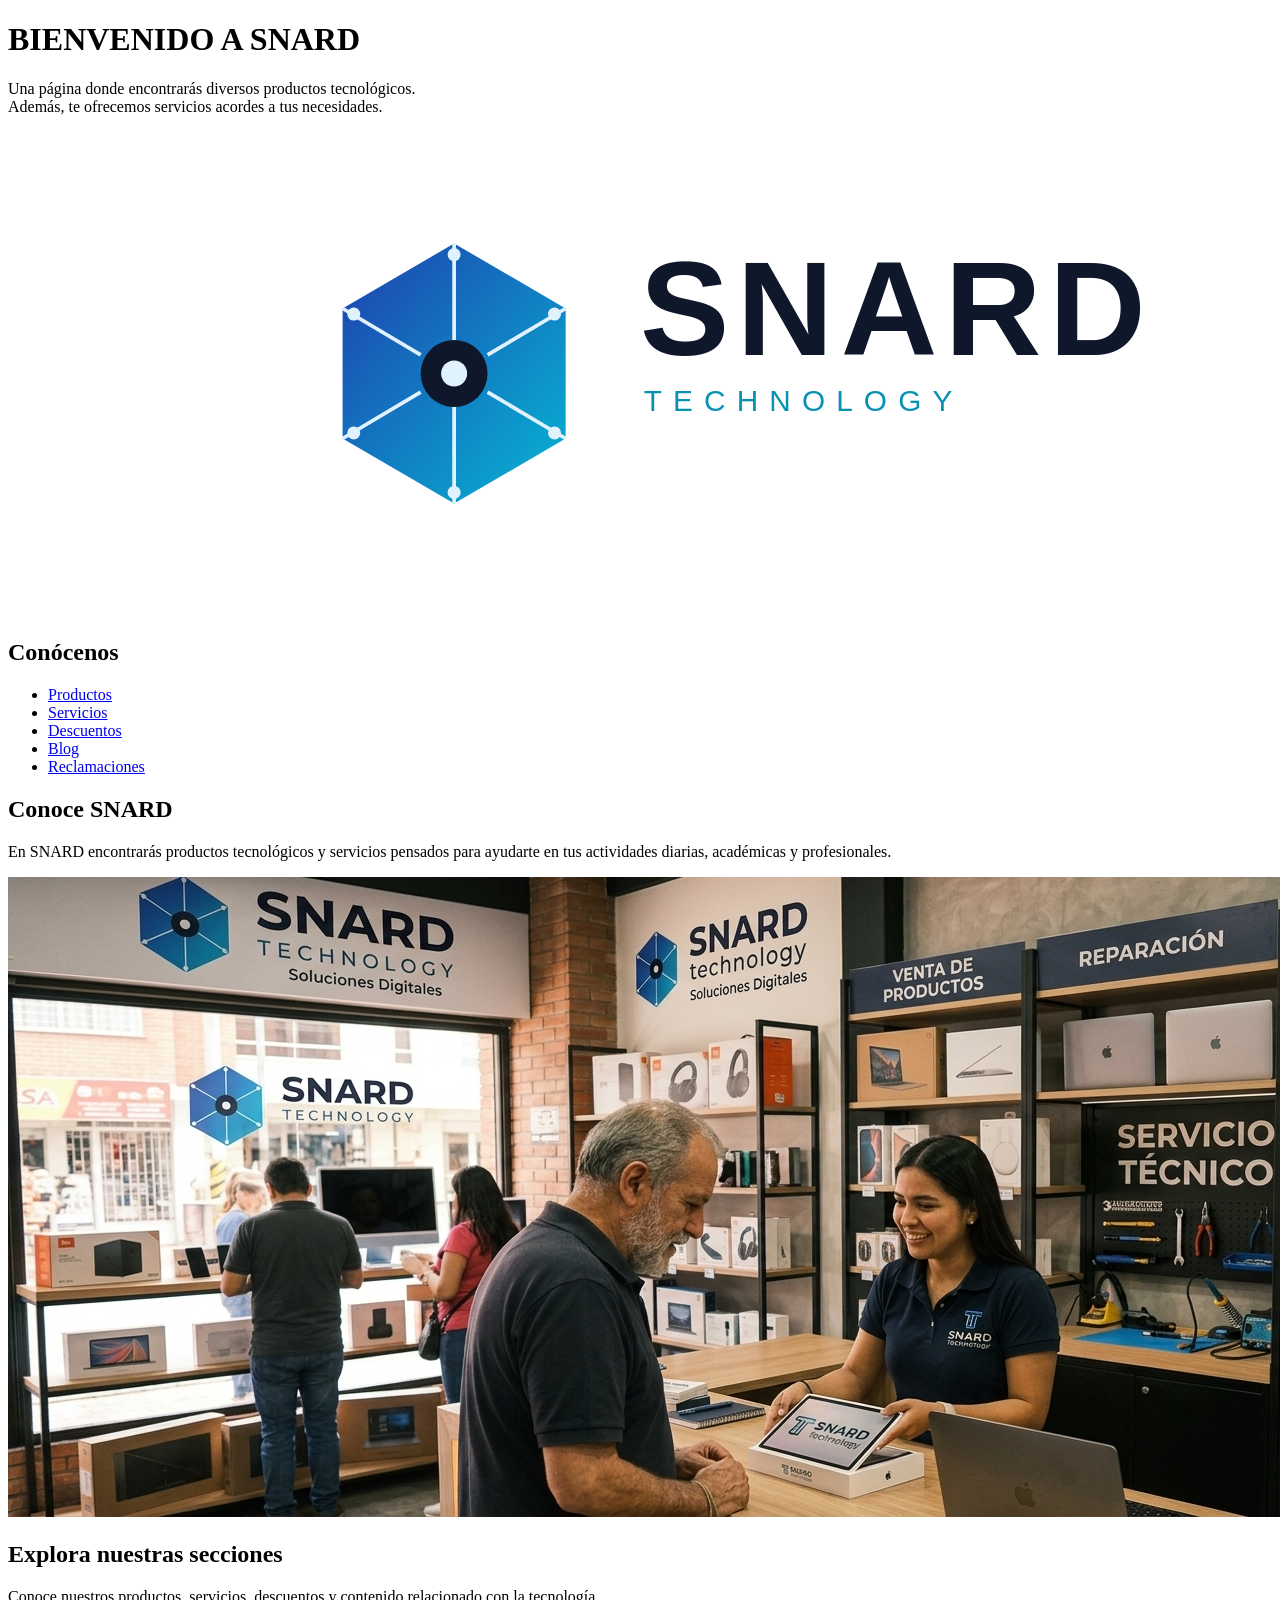
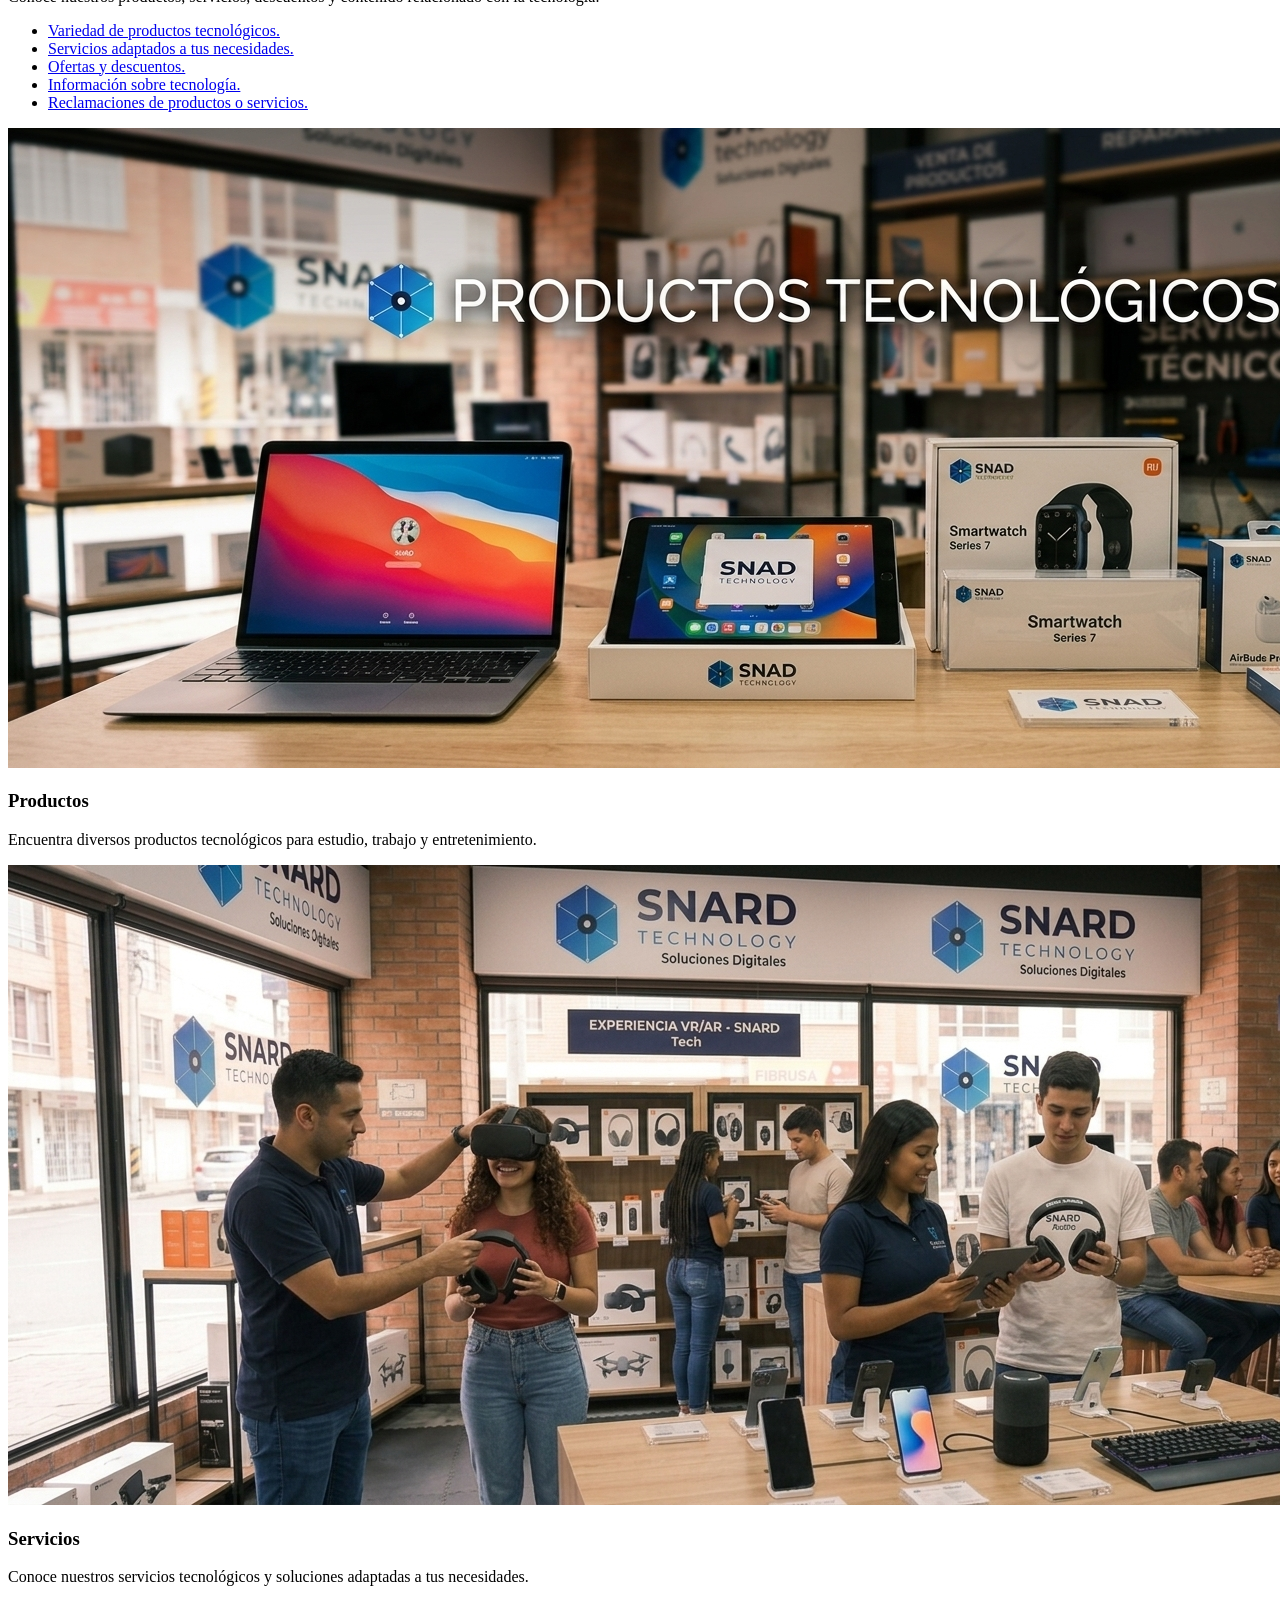
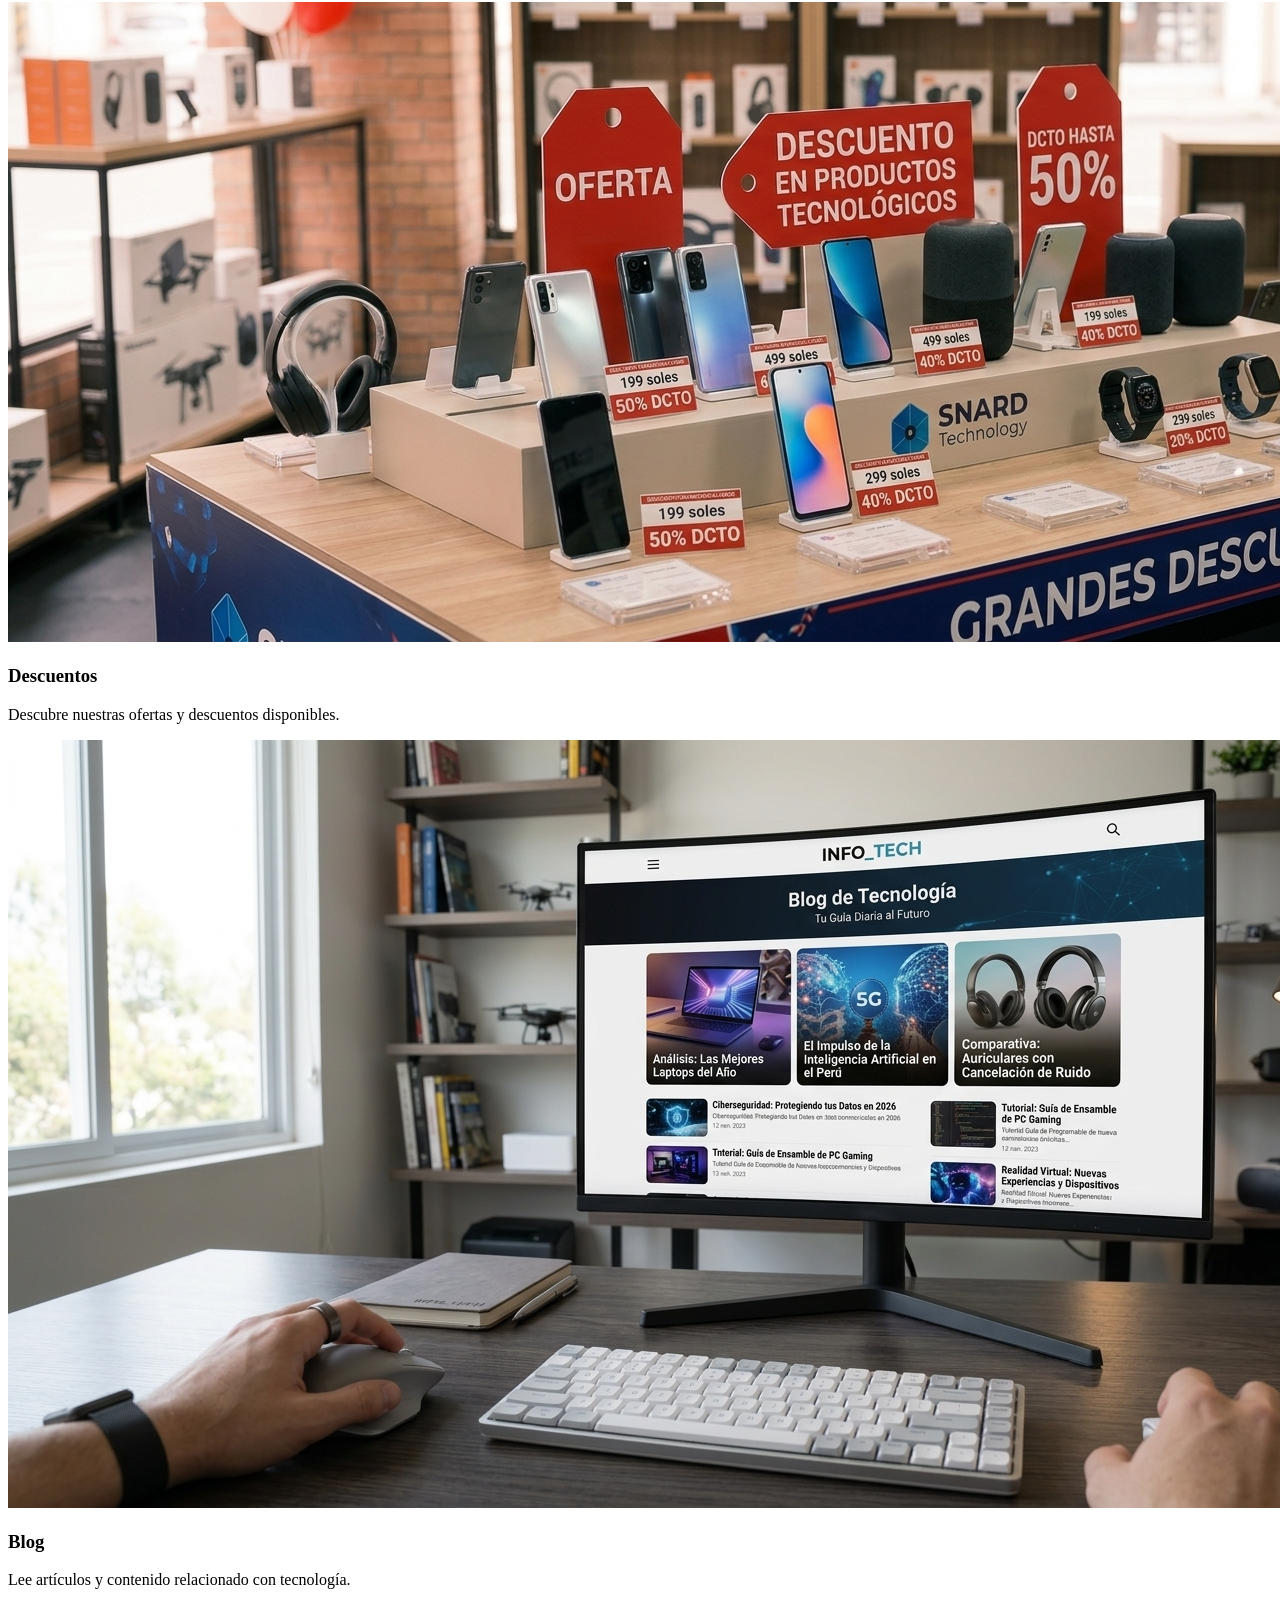
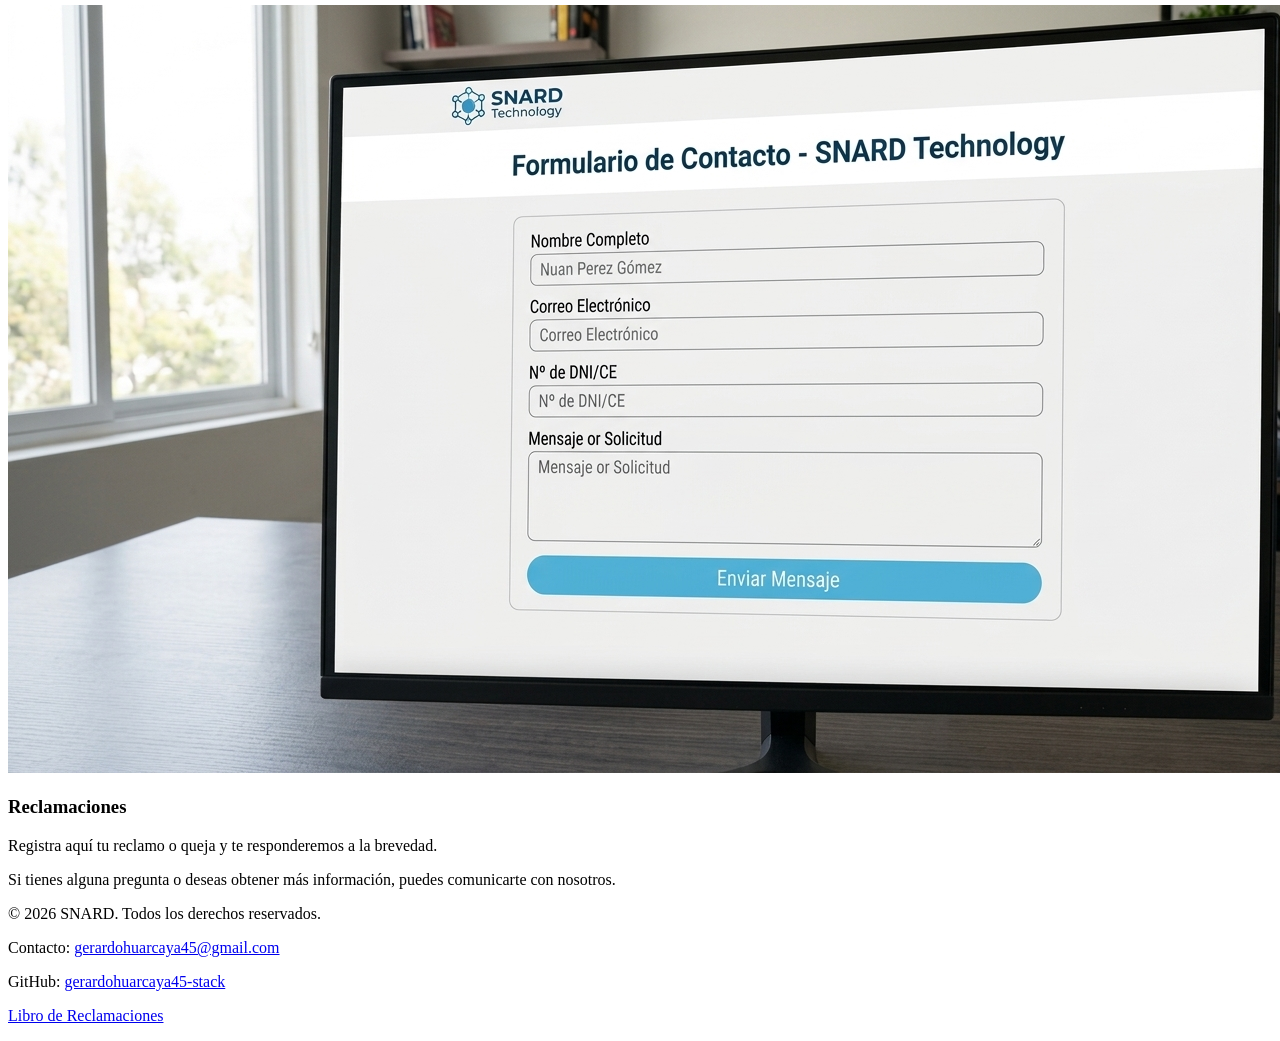
==== index.html @ 1403561a "Actualización del proyecto" ====
<!DOCTYPE html>
<html lang="es-PE">
<head>
    <meta charset="UTF-8">
    <meta  name="viewport"  content="width=device-width, initial-scale=1.0">
    <title>SNARD</title>
    
</head>
<body>
    <header>
        <h1 class="title">BIENVENIDO A SNARD</h1>
        <p class="text_g">Una página donde encontrarás diversos productos tecnológicos.<br>
Además, te ofrecemos servicios acordes a tus necesidades.</p>
        <img src="imagenes/Pagina/Principal/snard_tech_logo.svg" alt="logo de la empresa">
        
        
        <nav> 
            <h2 class="subtitles">Conócenos</h2>
            
            <ul class="navegation-menu">
                <li class="txt_list"><a href="products.html" >Productos</a></li>
                <li class="txt_list"><a href="services.html" >Servicios</a></li>
                <li class="txt_list"><a href="discounts.html">Descuentos</a></li>
                <li class="txt_list"><a href="blog.html">Blog</a></li>
                <li class="txt_list"><a href="complaints.html">Reclamaciones</a></li>
            </ul>
        </nav>
    </header>

    <main>
        <section>
            <h2 class="subtitles">Conoce SNARD</h2>
            <p class="text">En SNARD encontrarás productos tecnológicos y servicios
                pensados para ayudarte en tus actividades diarias,
                académicas y profesionales.</p>
            <img src="imagenes/Pagina/Principal/Gemini_Generated_Image_2hjqm2hjqm2hjqm2.jpg" alt="Trabajadora atendiendo a cliente">
        </section>
        
        <section>
            <h2 class="subtitles">Explora nuestras secciones</h2>
            <p class="text">Conoce nuestros productos, servicios, descuentos y
                contenido relacionado con la tecnología.</p>
            <ul>
                <li><a href="#products">Variedad de productos tecnológicos.</a></li>
                <li><a href="#services">Servicios adaptados a tus necesidades.</a></li>
                <li><a href="#descuentos">Ofertas y descuentos.</a></li>
                <li><a href="#blog">Información sobre tecnología.</a></li>  
                <li><a href="#complaints">Reclamaciones de productos o servicios.</a></li>    
            </ul>  

            <article id="products">
                <a href="products.html"><img src="imagenes/Pagina/Principal/Gemini_Generated_Image_69t3q769t3q769t3.jpg" alt="Productos tecnológicos"></a>
                <h3 class="text_g">Productos</h3>
                <p class="text">Encuentra diversos productos tecnológicos para
            estudio, trabajo y entretenimiento.</p>
            </article>  
            <article id="services">
                <a href="services.html"><img src="imagenes/Pagina/Principal/Gemini_Generated_Image_udhxqaudhxqaudhx.jpg" alt="Servicios tecnológicos"></a>
                <h3 class="texto_g">Servicios</h3>
                <p class="texto">Conoce nuestros servicios tecnológicos y soluciones adaptadas a tus necesidades.</p>
            </article>
            <article id="descuentos">
                <a href="discounts.html"><img src="imagenes/Pagina/Principal/Gemini_Generated_Image_mamkw2mamkw2mamk.jpg" alt="Descuentos en productos tecnológicos"></a>
                <h3 class="texto_g">Descuentos</h3>
                <p class="texto">Descubre nuestras ofertas y descuentos disponibles.</p>
            </article>
            <article id="blog">
                <a href="blog.html"><img src="imagenes/Pagina/Principal/Gemini_Generated_Image_hlzprrhlzprrhlzp.jpg" alt="Blog de tecnología"></a>
                <h3 class="texto_g">Blog</h3>
                <p class="texto">Lee artículos y contenido relacionado con tecnología.</p>
            </article> 
            <article id="products">
                <a href="complaints.html"><img src="imagenes/Pagina/Principal/Gemini_Generated_Image_ektmq1ektmq1ektm.jpg" alt="Libro de reclamaciones"></a>
                <h3 class="text_g">Reclamaciones</h3>
                <p class="text">Registra aquí tu reclamo o queja y te responderemos a la brevedad.</p>
            </article>         
        </section>
    </main>
    <footer>

        <p>Si tienes alguna pregunta o deseas obtener más
                información, puedes comunicarte con nosotros.</p>
        
        <p>© 2026 SNARD. Todos los derechos reservados.</p>
        <p>
            Contacto:
            <a href="mailto:gerardohuarcaya45@gmail.com">gerardohuarcaya45@gmail.com</a>
        </p>
        <p>GitHub:
            <a href="https://github.com/gerardohuarcaya45-stack" target="_blank">gerardohuarcaya45-stack</a>
        </p>
        <p>
            <a href="complaints.html">Libro de Reclamaciones</a>
        </p>
    </footer>
</body>

</html>
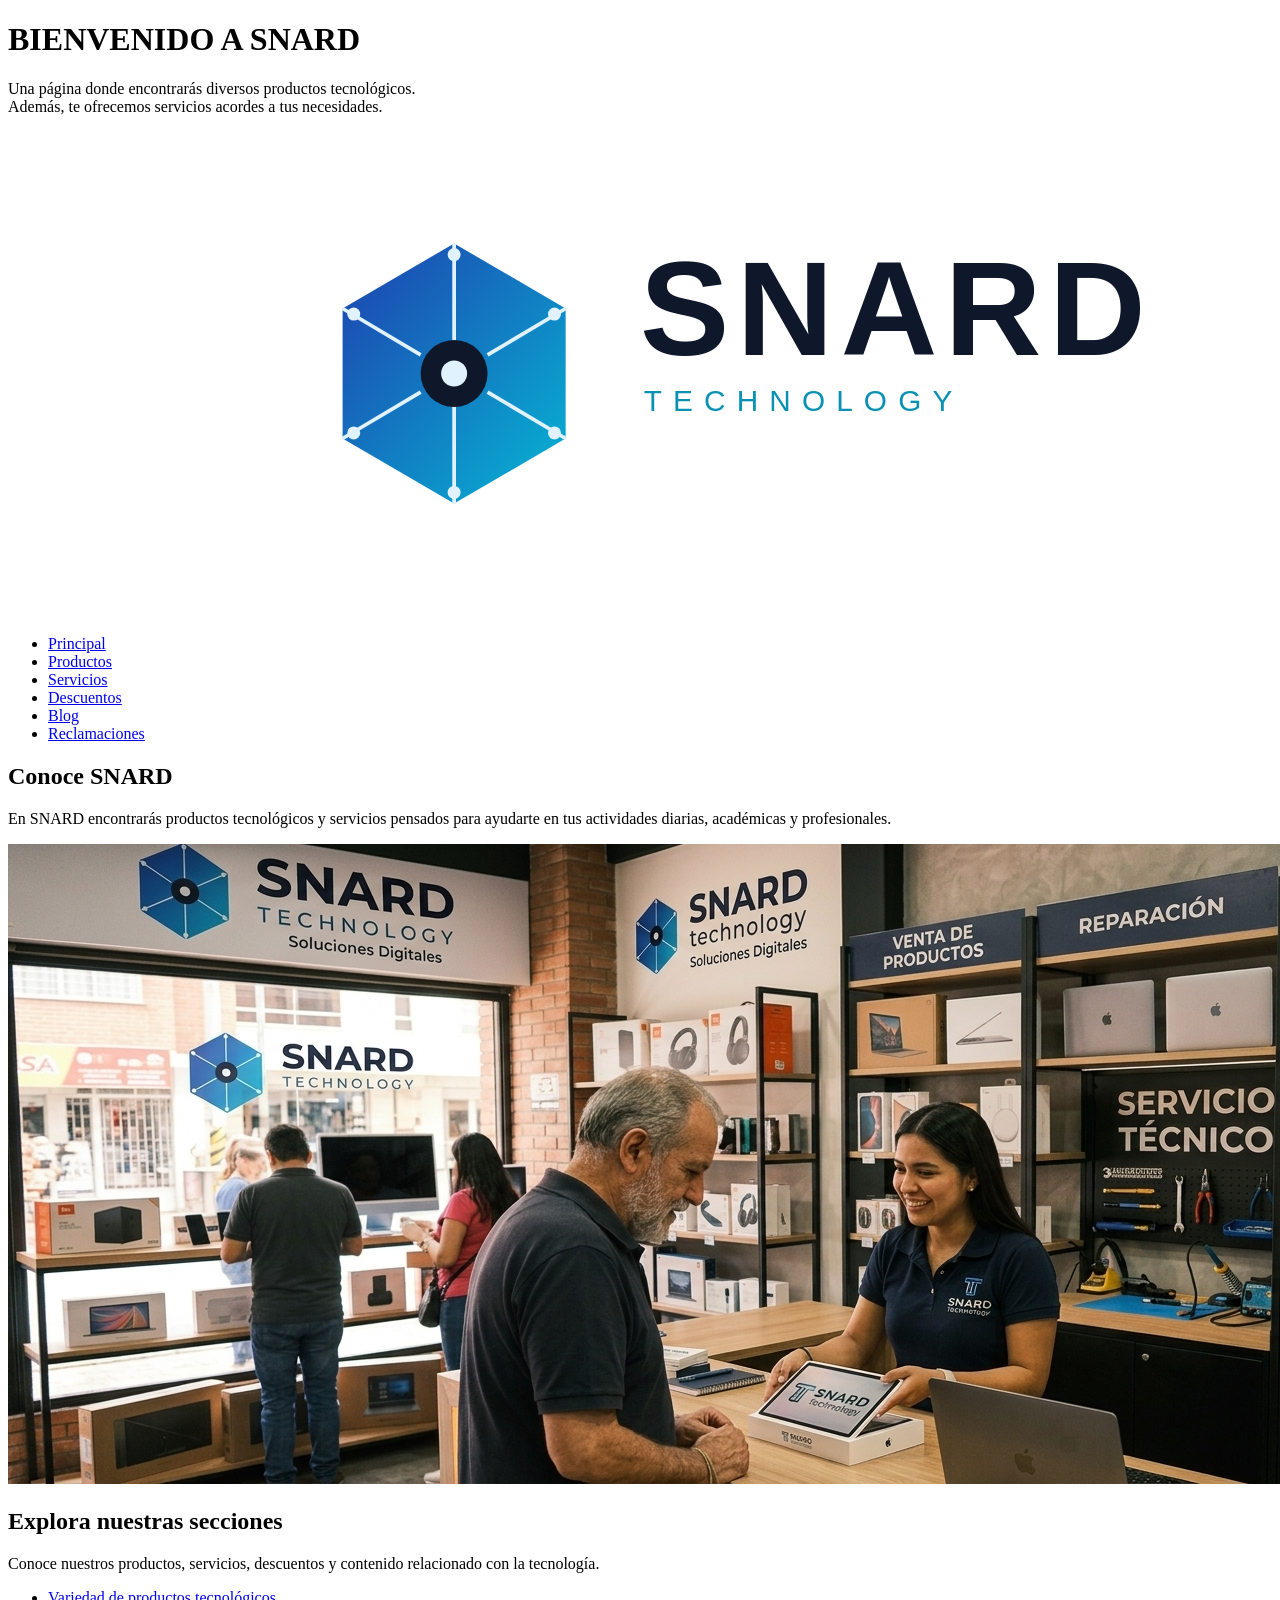
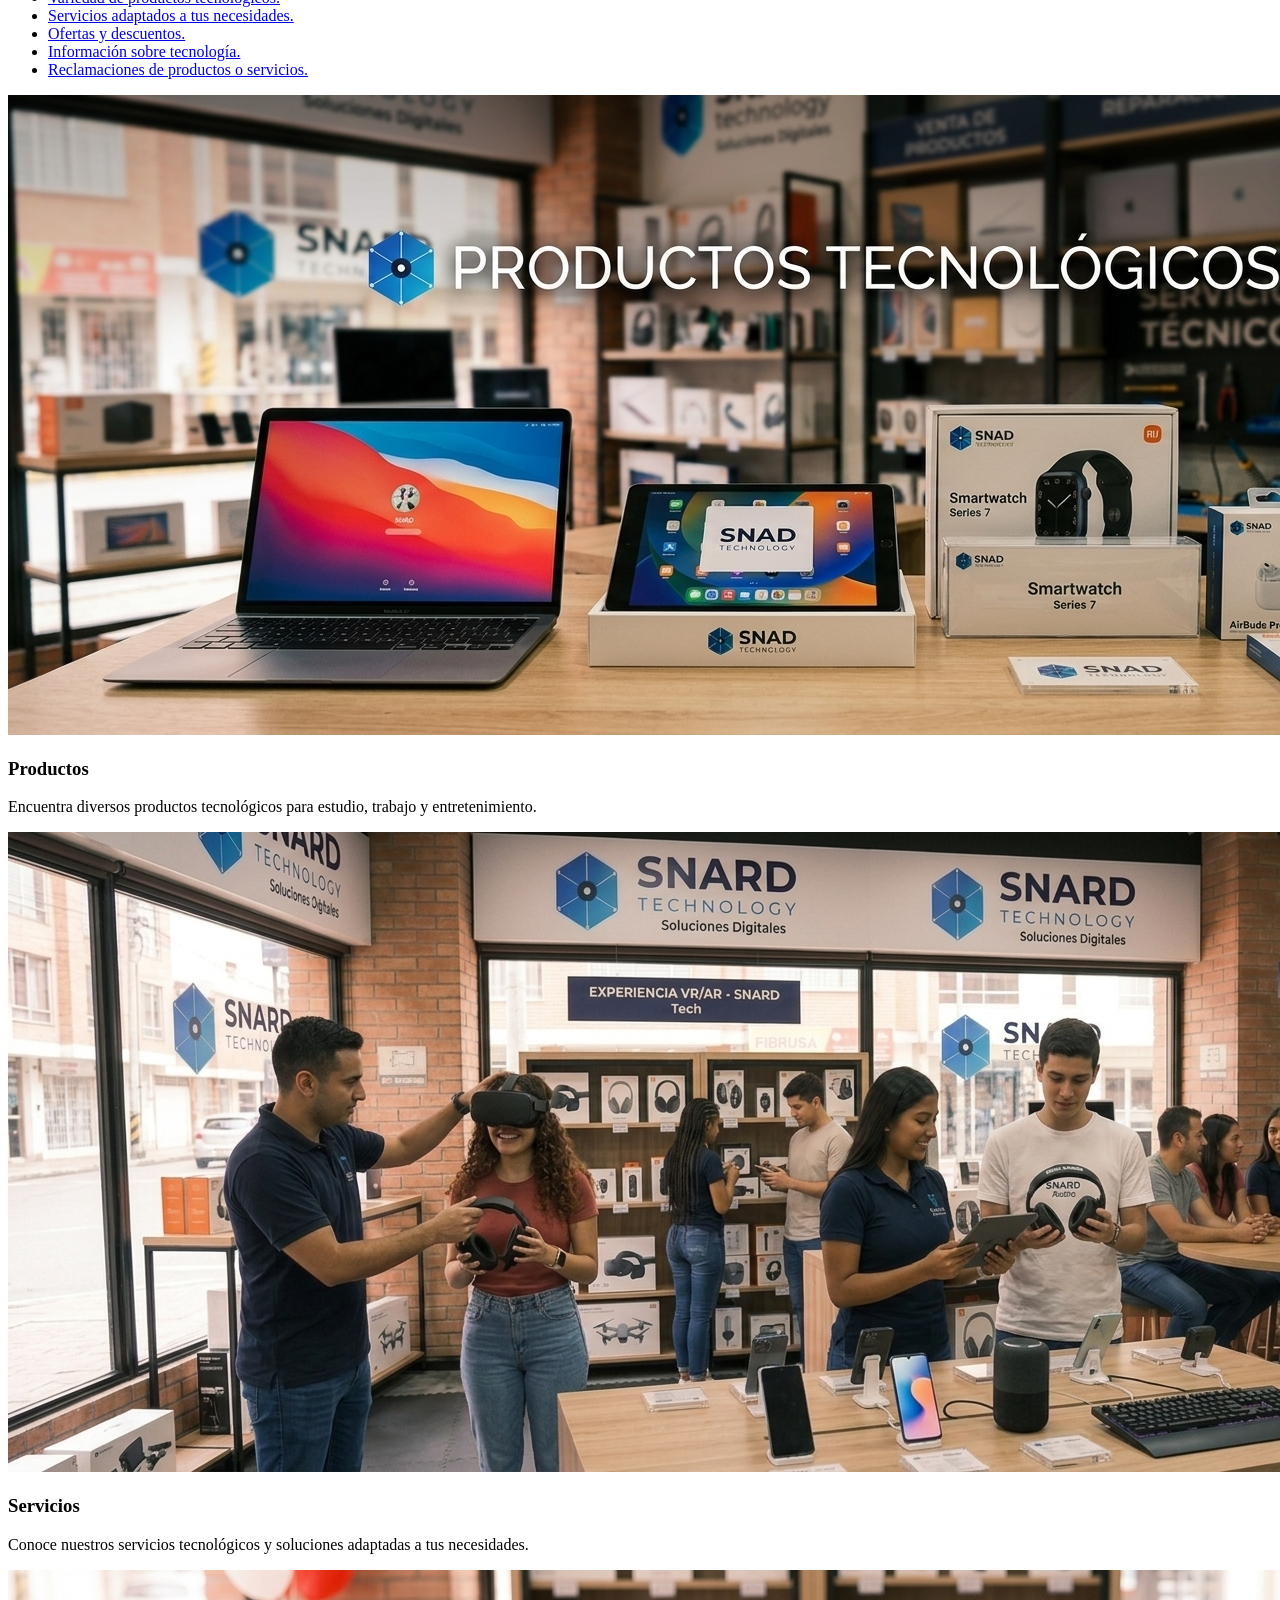
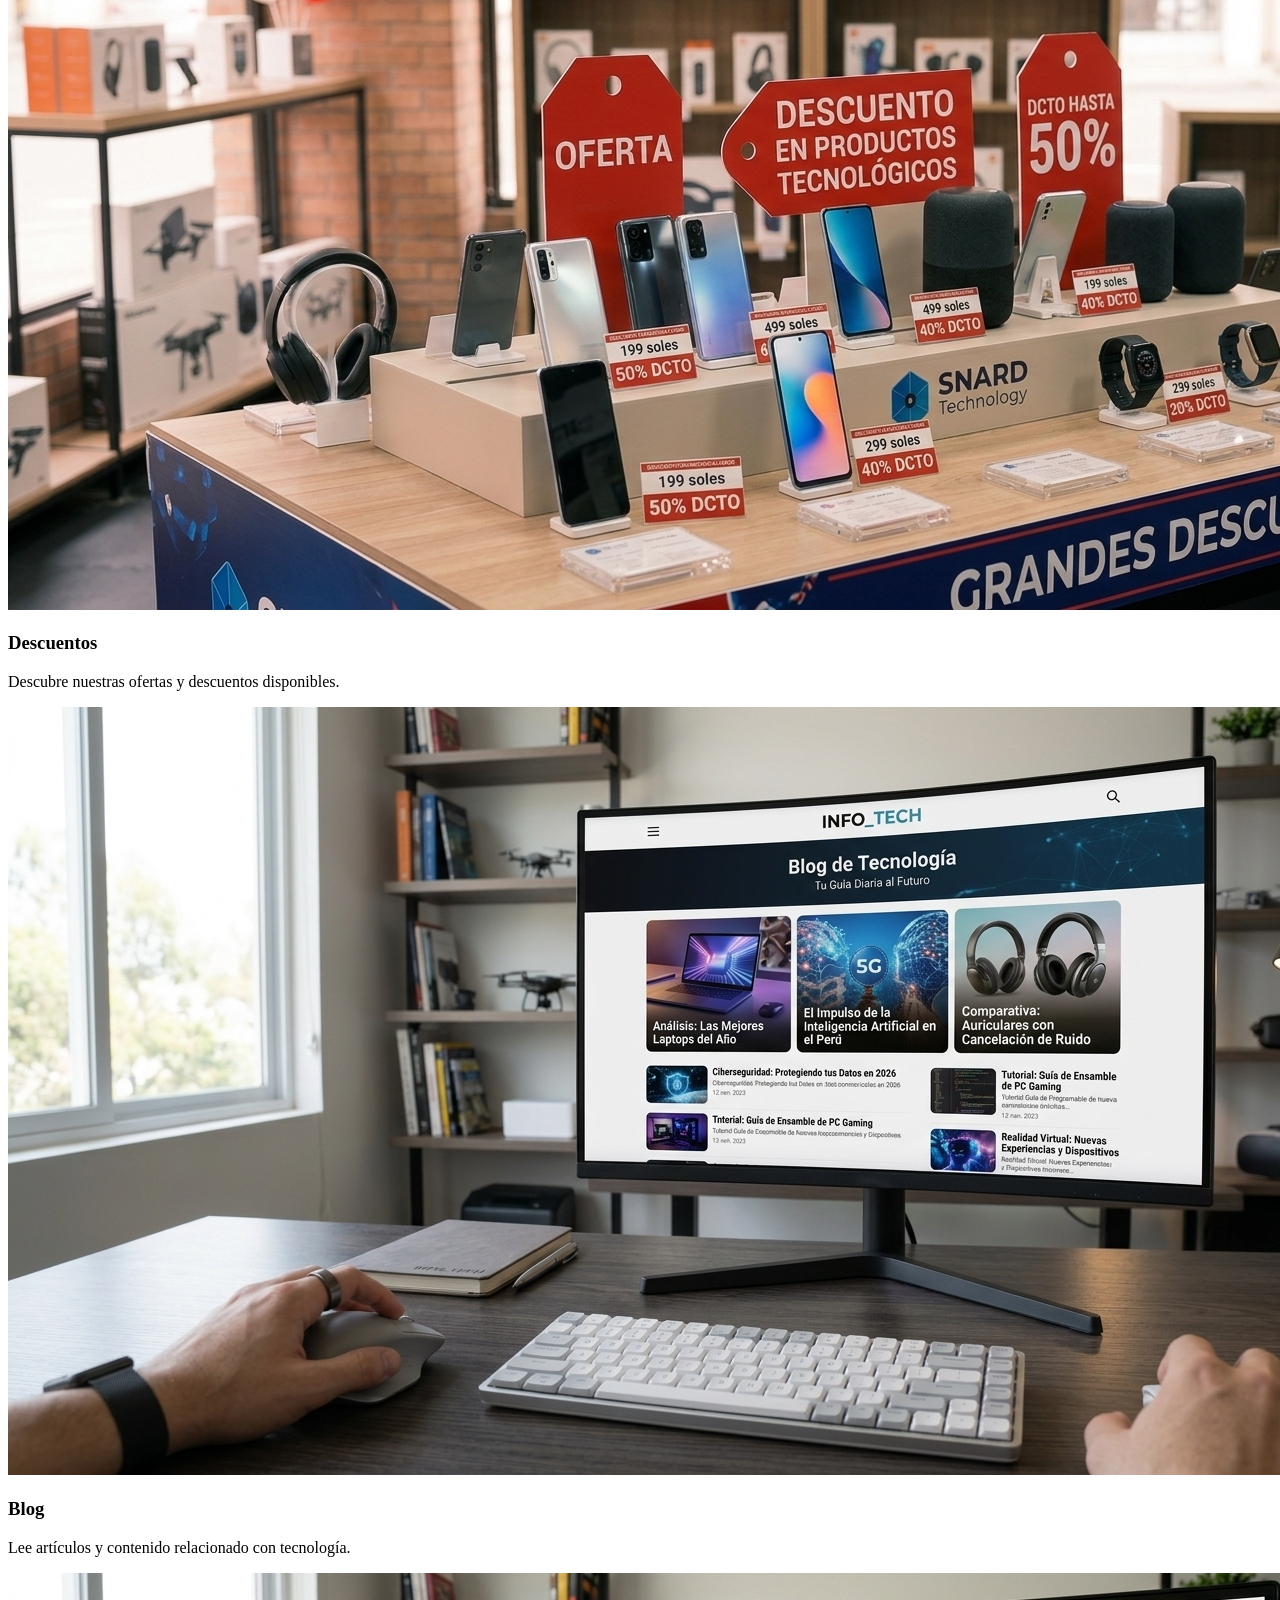
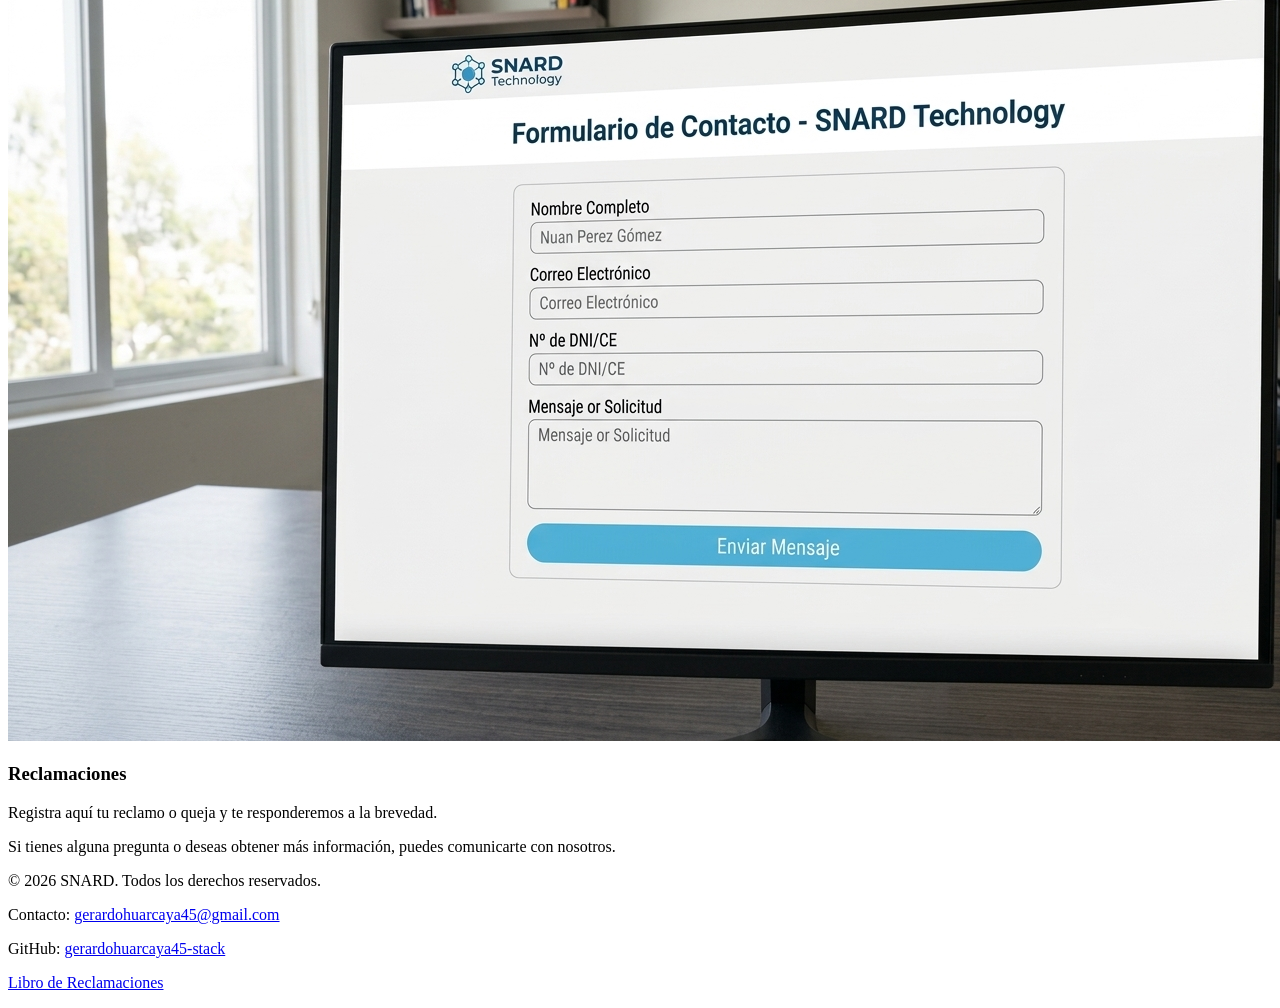
==== commit fc9e2323: "Actualización del proyecto" ====
--- a/index.html
+++ b/index.html
@@ -9,15 +9,14 @@
 <body>
     <header>
         <h1 class="title">BIENVENIDO A SNARD</h1>
-        <p class="text_g">Una página donde encontrarás diversos productos tecnológicos.<br>
+        <p>Una página donde encontrarás diversos productos tecnológicos.<br>
 Además, te ofrecemos servicios acordes a tus necesidades.</p>
         <img src="imagenes/Pagina/Principal/snard_tech_logo.svg" alt="logo de la empresa">
         
         
         <nav> 
-            <h2 class="subtitles">Conócenos</h2>
-            
             <ul class="navegation-menu">
+                <li class="txt_list"><a href="index.html">Principal</a></li>
                 <li class="txt_list"><a href="products.html" >Productos</a></li>
                 <li class="txt_list"><a href="services.html" >Servicios</a></li>
                 <li class="txt_list"><a href="discounts.html">Descuentos</a></li>
@@ -50,29 +49,29 @@
 
             <article id="products">
                 <a href="products.html"><img src="imagenes/Pagina/Principal/Gemini_Generated_Image_69t3q769t3q769t3.jpg" alt="Productos tecnológicos"></a>
-                <h3 class="text_g">Productos</h3>
-                <p class="text">Encuentra diversos productos tecnológicos para
+                <h3>Productos</h3>
+                <p>Encuentra diversos productos tecnológicos para
             estudio, trabajo y entretenimiento.</p>
             </article>  
             <article id="services">
                 <a href="services.html"><img src="imagenes/Pagina/Principal/Gemini_Generated_Image_udhxqaudhxqaudhx.jpg" alt="Servicios tecnológicos"></a>
-                <h3 class="texto_g">Servicios</h3>
-                <p class="texto">Conoce nuestros servicios tecnológicos y soluciones adaptadas a tus necesidades.</p>
+                <h3>Servicios</h3>
+                <p>Conoce nuestros servicios tecnológicos y soluciones adaptadas a tus necesidades.</p>
             </article>
             <article id="descuentos">
                 <a href="discounts.html"><img src="imagenes/Pagina/Principal/Gemini_Generated_Image_mamkw2mamkw2mamk.jpg" alt="Descuentos en productos tecnológicos"></a>
-                <h3 class="texto_g">Descuentos</h3>
-                <p class="texto">Descubre nuestras ofertas y descuentos disponibles.</p>
+                <h3>Descuentos</h3>
+                <p>Descubre nuestras ofertas y descuentos disponibles.</p>
             </article>
             <article id="blog">
                 <a href="blog.html"><img src="imagenes/Pagina/Principal/Gemini_Generated_Image_hlzprrhlzprrhlzp.jpg" alt="Blog de tecnología"></a>
-                <h3 class="texto_g">Blog</h3>
-                <p class="texto">Lee artículos y contenido relacionado con tecnología.</p>
+                <h3>Blog</h3>
+                <p>Lee artículos y contenido relacionado con tecnología.</p>
             </article> 
             <article id="products">
                 <a href="complaints.html"><img src="imagenes/Pagina/Principal/Gemini_Generated_Image_ektmq1ektmq1ektm.jpg" alt="Libro de reclamaciones"></a>
-                <h3 class="text_g">Reclamaciones</h3>
-                <p class="text">Registra aquí tu reclamo o queja y te responderemos a la brevedad.</p>
+                <h3>Reclamaciones</h3>
+                <p>Registra aquí tu reclamo o queja y te responderemos a la brevedad.</p>
             </article>         
         </section>
     </main>
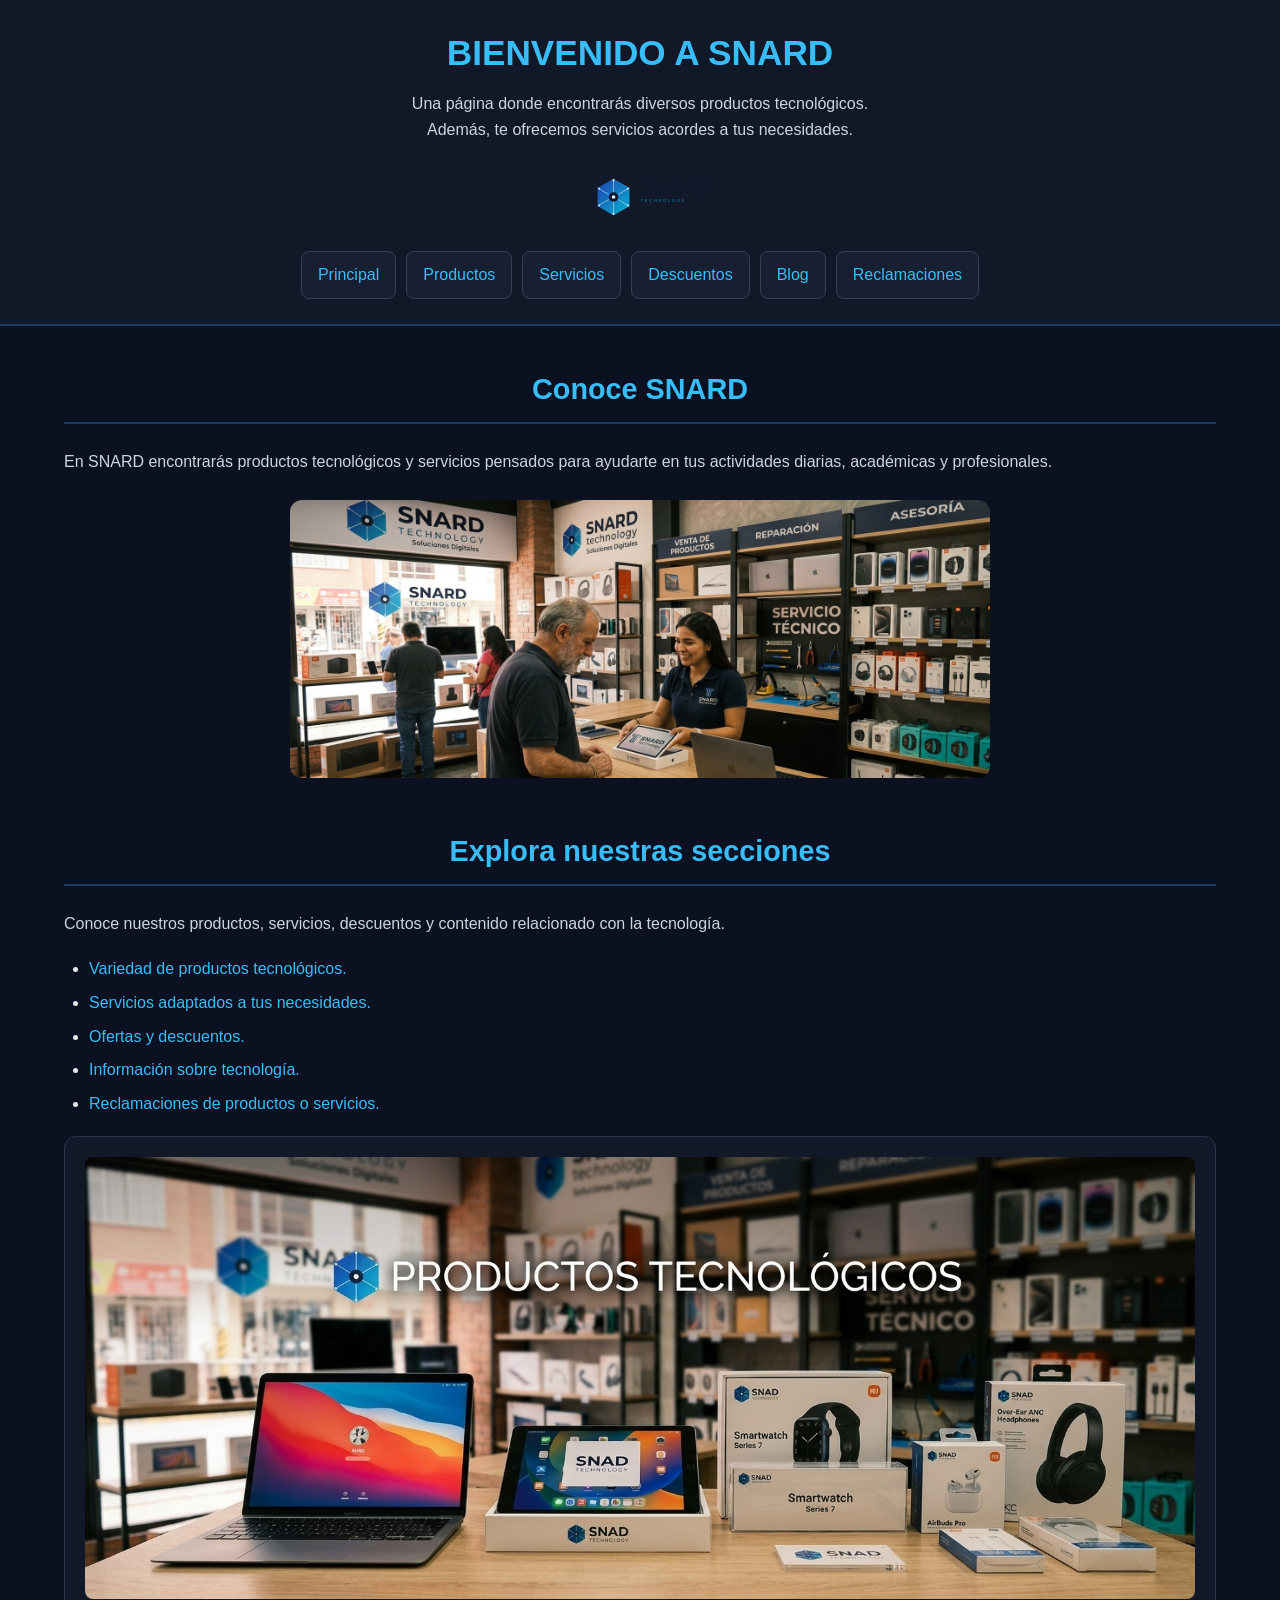
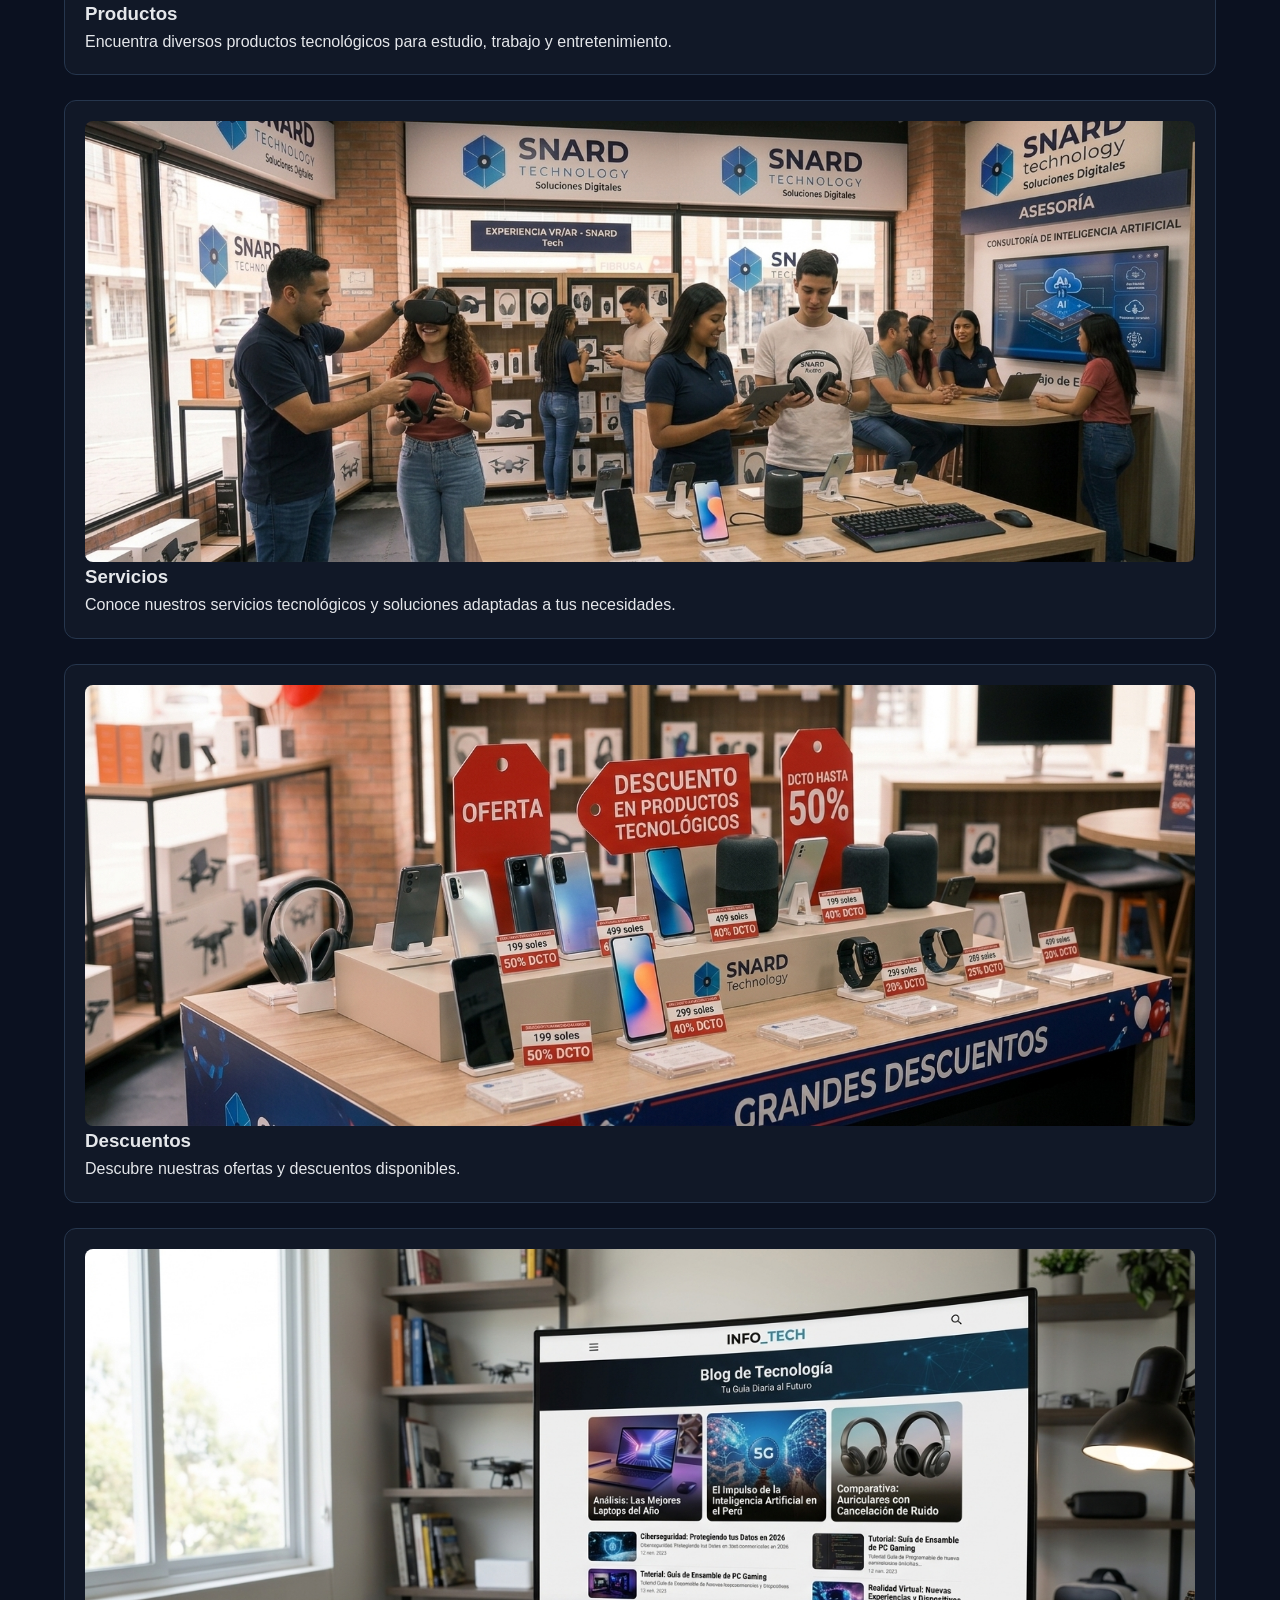
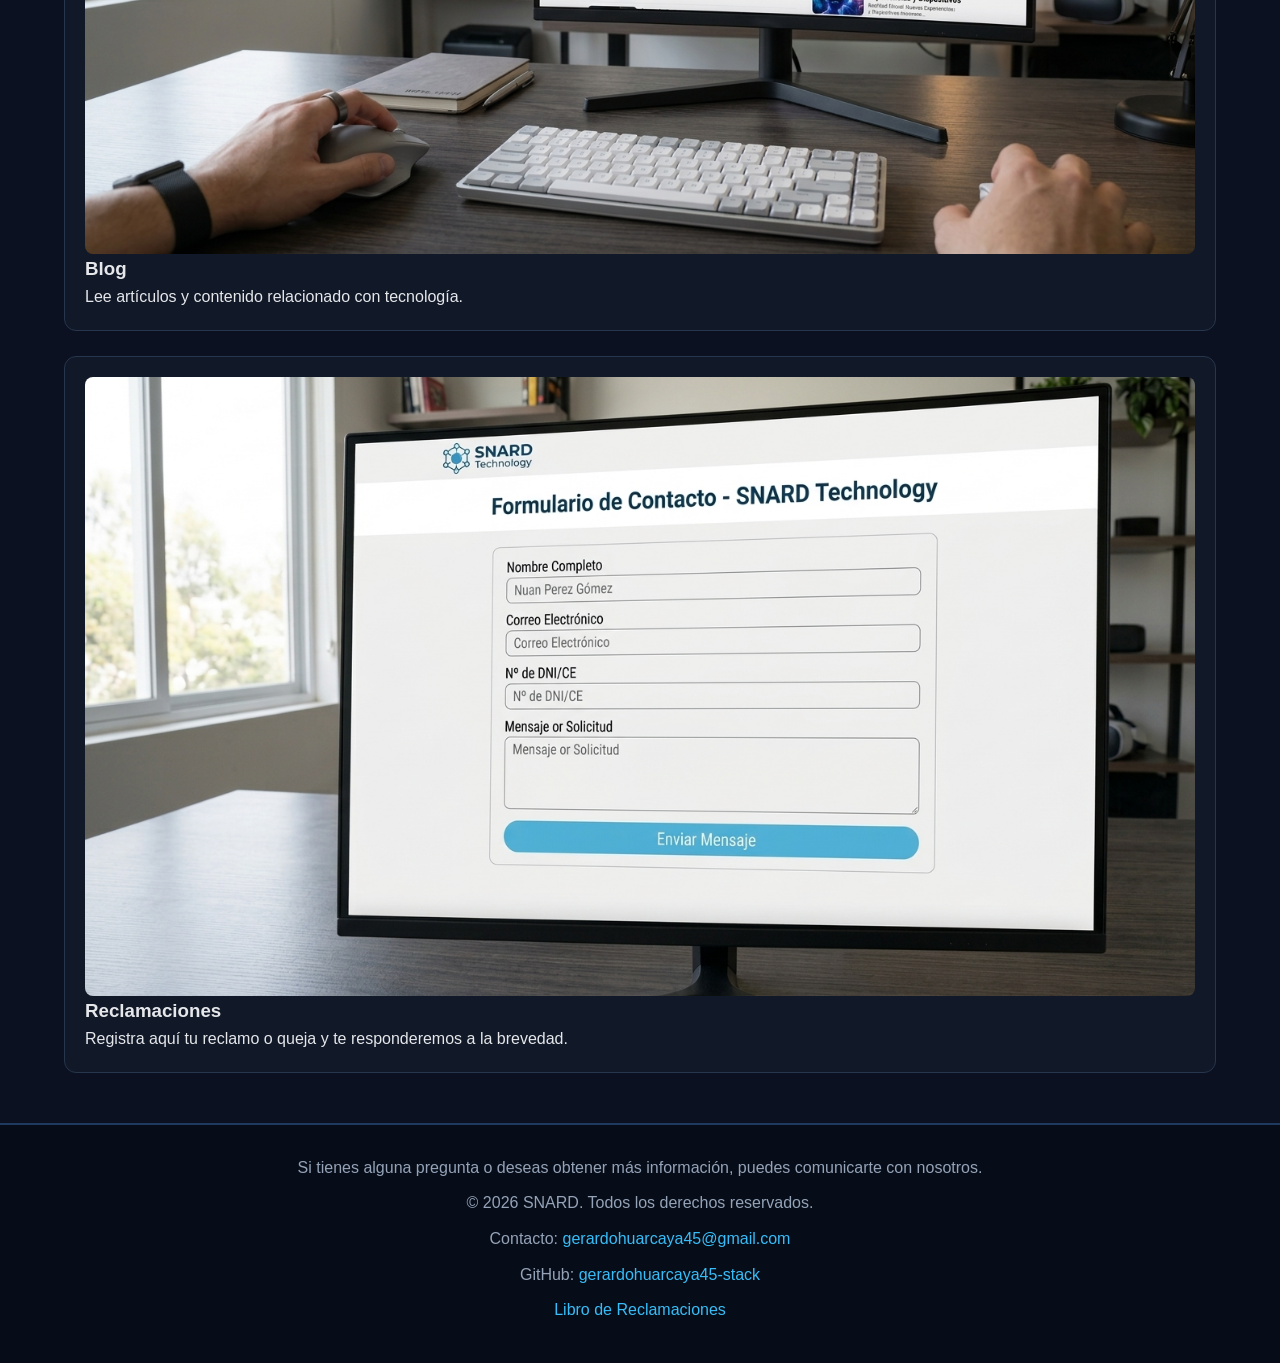
==== commit d75def98: "Vincular style.css en todas las páginas" ====
--- a/index.html
+++ b/index.html
@@ -4,6 +4,7 @@
     <meta charset="UTF-8">
     <meta  name="viewport"  content="width=device-width, initial-scale=1.0">
     <title>SNARD</title>
+    <link rel="stylesheet" href="style.css">
     
 </head>
 <body>
--- a/style.css
+++ b/style.css
@@ -0,0 +1,541 @@
+/* ================================
+   SNARD - ESTILOS GENERALES
+   Un solo archivo CSS para todas
+   las páginas del proyecto
+================================ */
+
+/* ---------- CONFIGURACIÓN GENERAL ---------- */
+
+* {
+    box-sizing: border-box;
+    margin: 0;
+    padding: 0;
+}
+
+html {
+    scroll-behavior: smooth;
+}
+
+body {
+    font-family: Arial, Helvetica, sans-serif;
+    background-color: #0b1120;
+    color: #e5e7eb;
+    line-height: 1.6;
+}
+
+img {
+    max-width: 100%;
+    display: block;
+}
+
+a {
+    color: #38bdf8;
+    text-decoration: none;
+}
+
+a:hover {
+    color: #7dd3fc;
+}
+
+/* ---------- HEADER ---------- */
+
+header {
+    background-color: #111827;
+    border-bottom: 2px solid #1e3a5f;
+    padding: 25px 6%;
+}
+
+.title {
+    text-align: center;
+    color: #38bdf8;
+    font-size: 2.2rem;
+    margin-bottom: 10px;
+}
+
+header > p {
+    max-width: 800px;
+    margin: 0 auto 20px;
+    text-align: center;
+    color: #cbd5e1;
+}
+
+header > img {
+    width: 180px;
+    margin: 20px auto;
+}
+
+/* ---------- MENÚ ---------- */
+
+.navegation-menu {
+    display: flex;
+    justify-content: center;
+    align-items: center;
+    flex-wrap: wrap;
+    gap: 10px;
+    list-style: none;
+    margin-top: 20px;
+}
+
+.txt_list a {
+    display: block;
+    padding: 10px 16px;
+    border: 1px solid #334155;
+    border-radius: 8px;
+    background-color: #172033;
+    transition: 0.3s;
+}
+
+.txt_list a:hover {
+    background-color: #0369a1;
+    color: white;
+    border-color: #38bdf8;
+}
+
+/* ---------- MAIN ---------- */
+
+main {
+    width: min(1200px, 90%);
+    margin: 40px auto;
+}
+
+main > section {
+    margin-bottom: 50px;
+}
+
+.subtitles {
+    color: #38bdf8;
+    text-align: center;
+    font-size: 1.8rem;
+    margin-bottom: 25px;
+    border-bottom: 2px solid #1e3a5f;
+    padding-bottom: 10px;
+}
+
+.text {
+    color: #cbd5e1;
+    margin-bottom: 20px;
+}
+
+/* ---------- PÁGINA PRINCIPAL ---------- */
+
+main section:first-child > img {
+    width: min(700px, 100%);
+    margin: 25px auto;
+    border-radius: 12px;
+}
+
+main section ul {
+    margin: 20px 0;
+    padding-left: 25px;
+}
+
+main section ul li {
+    margin-bottom: 8px;
+}
+
+/* Tarjetas de la página principal */
+
+main article {
+    background-color: #111827;
+    border: 1px solid #26364d;
+    border-radius: 12px;
+    padding: 20px;
+    margin-bottom: 25px;
+}
+
+main article img {
+    border-radius: 8px;
+}
+
+/* ---------- PRODUCTOS ---------- */
+
+.navegation_bar {
+    display: flex;
+    justify-content: space-between;
+    align-items: center;
+    gap: 20px;
+    flex-wrap: wrap;
+    margin: 20px auto;
+    max-width: 1000px;
+}
+
+.seeker {
+    display: flex;
+    flex: 1;
+    gap: 8px;
+}
+
+#search_product {
+    flex: 1;
+    padding: 12px;
+    border: 1px solid #475569;
+    border-radius: 7px;
+    background-color: #0f172a;
+    color: white;
+}
+
+#btnSearch,
+.buttons,
+button {
+    padding: 11px 18px;
+    border: none;
+    border-radius: 7px;
+    background-color: #0284c7;
+    color: white;
+    cursor: pointer;
+    font-weight: bold;
+}
+
+#btnSearch:hover,
+.buttons:hover,
+button:hover {
+    background-color: #0369a1;
+}
+
+.shopping {
+    padding: 10px 15px;
+    background-color: #172033;
+    border: 1px solid #334155;
+    border-radius: 7px;
+}
+
+#cart_quantity {
+    color: #38bdf8;
+    font-weight: bold;
+}
+
+/* Tarjetas de productos */
+
+.product {
+    display: grid;
+    grid-template-columns: 220px 1fr auto;
+    gap: 25px;
+    align-items: center;
+}
+
+.sales_images img {
+    width: 100%;
+    height: 190px;
+    object-fit: cover;
+    border-radius: 10px;
+}
+
+.information h3 {
+    color: #f8fafc;
+    margin-bottom: 12px;
+}
+
+.information h4 {
+    color: #38bdf8;
+    margin: 15px 0 5px;
+}
+
+.information p {
+    color: #cbd5e1;
+    margin-bottom: 4px;
+}
+
+.actions {
+    display: flex;
+    justify-content: center;
+}
+
+/* ---------- SERVICIOS ---------- */
+
+.services {
+    display: inline-block;
+    vertical-align: top;
+    width: calc(50% - 15px);
+    margin-right: 10px;
+    min-height: 390px;
+}
+
+.services img {
+    width: 100%;
+    height: 220px;
+    object-fit: cover;
+    border-radius: 10px;
+    margin-bottom: 15px;
+}
+
+.services h3 {
+    color: #38bdf8;
+    margin-bottom: 10px;
+}
+
+.services p {
+    color: #cbd5e1;
+}
+
+/* ---------- TABLA DE SERVICIOS ---------- */
+
+table {
+    width: 100%;
+    border-collapse: collapse;
+    margin-top: 20px;
+    background-color: #111827;
+}
+
+th,
+td {
+    padding: 14px;
+    border: 1px solid #334155;
+    text-align: center;
+}
+
+th {
+    background-color: #172033;
+    color: #38bdf8;
+}
+
+td {
+    color: #cbd5e1;
+}
+
+/* ---------- DESCUENTOS ---------- */
+
+.discounts > img {
+    width: min(800px, 100%);
+    margin: 20px auto;
+    border-radius: 12px;
+}
+
+.discount {
+    border-left: 4px solid #38bdf8;
+}
+
+.discount h3 {
+    color: #38bdf8;
+    margin-bottom: 8px;
+}
+
+.discount p {
+    color: #cbd5e1;
+}
+
+/* ---------- BLOG ---------- */
+
+.news {
+    display: grid;
+    grid-template-columns: 280px 1fr;
+    gap: 25px;
+    align-items: center;
+}
+
+.news .image {
+    width: 100%;
+    height: 180px;
+    object-fit: cover;
+    border-radius: 10px;
+}
+
+.content_news h3 {
+    color: #38bdf8;
+    margin-bottom: 10px;
+}
+
+.content_news p {
+    color: #cbd5e1;
+}
+
+.list_comments {
+    margin-bottom: 25px;
+}
+
+.comments h3 {
+    color: #38bdf8;
+    margin-bottom: 8px;
+}
+
+.comments p {
+    color: #cbd5e1;
+}
+
+.new_comments {
+    max-width: 700px;
+    margin: auto;
+    background-color: #111827;
+    border: 1px solid #26364d;
+    border-radius: 12px;
+    padding: 25px;
+}
+
+.new_comments h3 {
+    color: #38bdf8;
+    margin-bottom: 15px;
+}
+
+.new_comments input,
+.new_comments textarea {
+    width: 100%;
+    padding: 12px;
+    margin-bottom: 12px;
+    border: 1px solid #475569;
+    border-radius: 7px;
+    background-color: #0f172a;
+    color: white;
+}
+
+.new_comments textarea {
+    min-height: 130px;
+    resize: vertical;
+}
+
+/* ---------- RECLAMACIONES ---------- */
+
+.complaints_information,
+.complaints_form {
+    background-color: #111827;
+    border: 1px solid #26364d;
+    border-radius: 12px;
+    padding: 30px;
+    margin-bottom: 25px;
+}
+
+.complaints_information p {
+    color: #cbd5e1;
+    text-align: center;
+}
+
+.form_group {
+    display: flex;
+    flex-direction: column;
+    margin-bottom: 18px;
+}
+
+.form_group label {
+    margin-bottom: 7px;
+    color: #e2e8f0;
+    font-weight: bold;
+}
+
+.form_group input,
+.form_group select,
+.form_group textarea {
+    width: 100%;
+    padding: 12px;
+    border: 1px solid #475569;
+    border-radius: 7px;
+    background-color: #0f172a;
+    color: white;
+}
+
+.form_group textarea {
+    resize: vertical;
+}
+
+.complaint_details {
+    border-top: 1px solid #334155;
+    margin-top: 25px;
+    padding-top: 25px;
+}
+
+.complaints_submit {
+    border-top: 1px solid #334155;
+    margin-top: 25px;
+    padding-top: 25px;
+    text-align: center;
+}
+
+.complaints_submit p {
+    color: #cbd5e1;
+    margin-bottom: 15px;
+}
+
+/* ---------- FOOTER ---------- */
+
+footer {
+    background-color: #070d18;
+    border-top: 2px solid #1e3a5f;
+    text-align: center;
+    padding: 30px 6%;
+    margin-top: 50px;
+}
+
+footer p {
+    margin-bottom: 10px;
+    color: #94a3b8;
+}
+
+/* ---------- DISEÑO RESPONSIVE ---------- */
+
+@media (max-width: 800px) {
+
+    .title {
+        font-size: 1.8rem;
+    }
+
+    .product {
+        grid-template-columns: 1fr;
+    }
+
+    .sales_images img {
+        height: 230px;
+    }
+
+    .services {
+        width: 100%;
+        margin-right: 0;
+    }
+
+    .news {
+        grid-template-columns: 1fr;
+    }
+
+    .news .image {
+        height: 230px;
+    }
+
+    .navegation_bar {
+        flex-direction: column;
+        align-items: stretch;
+    }
+
+    .seeker {
+        width: 100%;
+    }
+
+    table {
+        display: block;
+        overflow-x: auto;
+        white-space: nowrap;
+    }
+}
+
+@media (max-width: 500px) {
+
+    main {
+        width: 94%;
+        margin: 25px auto;
+    }
+
+    header {
+        padding: 20px 3%;
+    }
+
+    .navegation-menu {
+        flex-direction: column;
+    }
+
+    .txt_list {
+        width: 100%;
+    }
+
+    .txt_list a {
+        text-align: center;
+    }
+
+    .seeker {
+        flex-direction: column;
+    }
+
+    #btnSearch {
+        width: 100%;
+    }
+
+    .complaints_information,
+    .complaints_form,
+    .new_comments {
+        padding: 18px;
+    }
+}
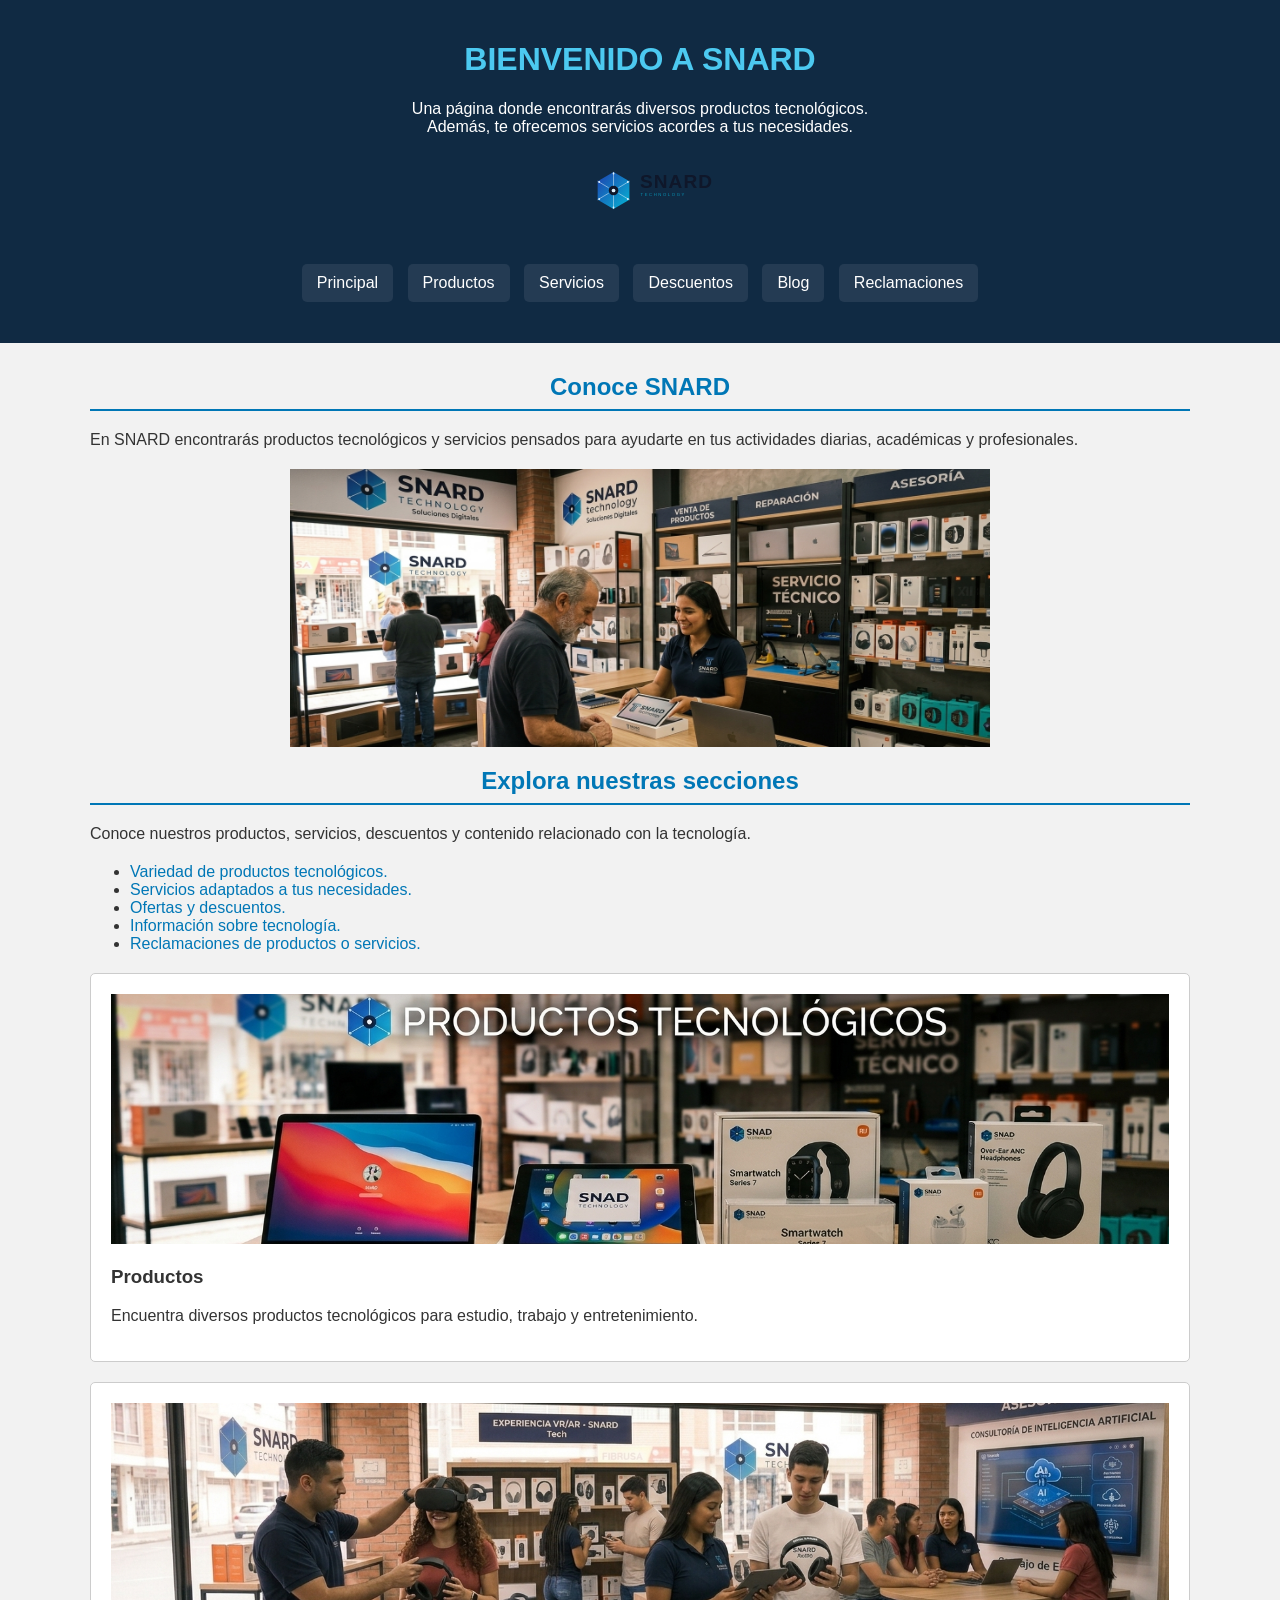
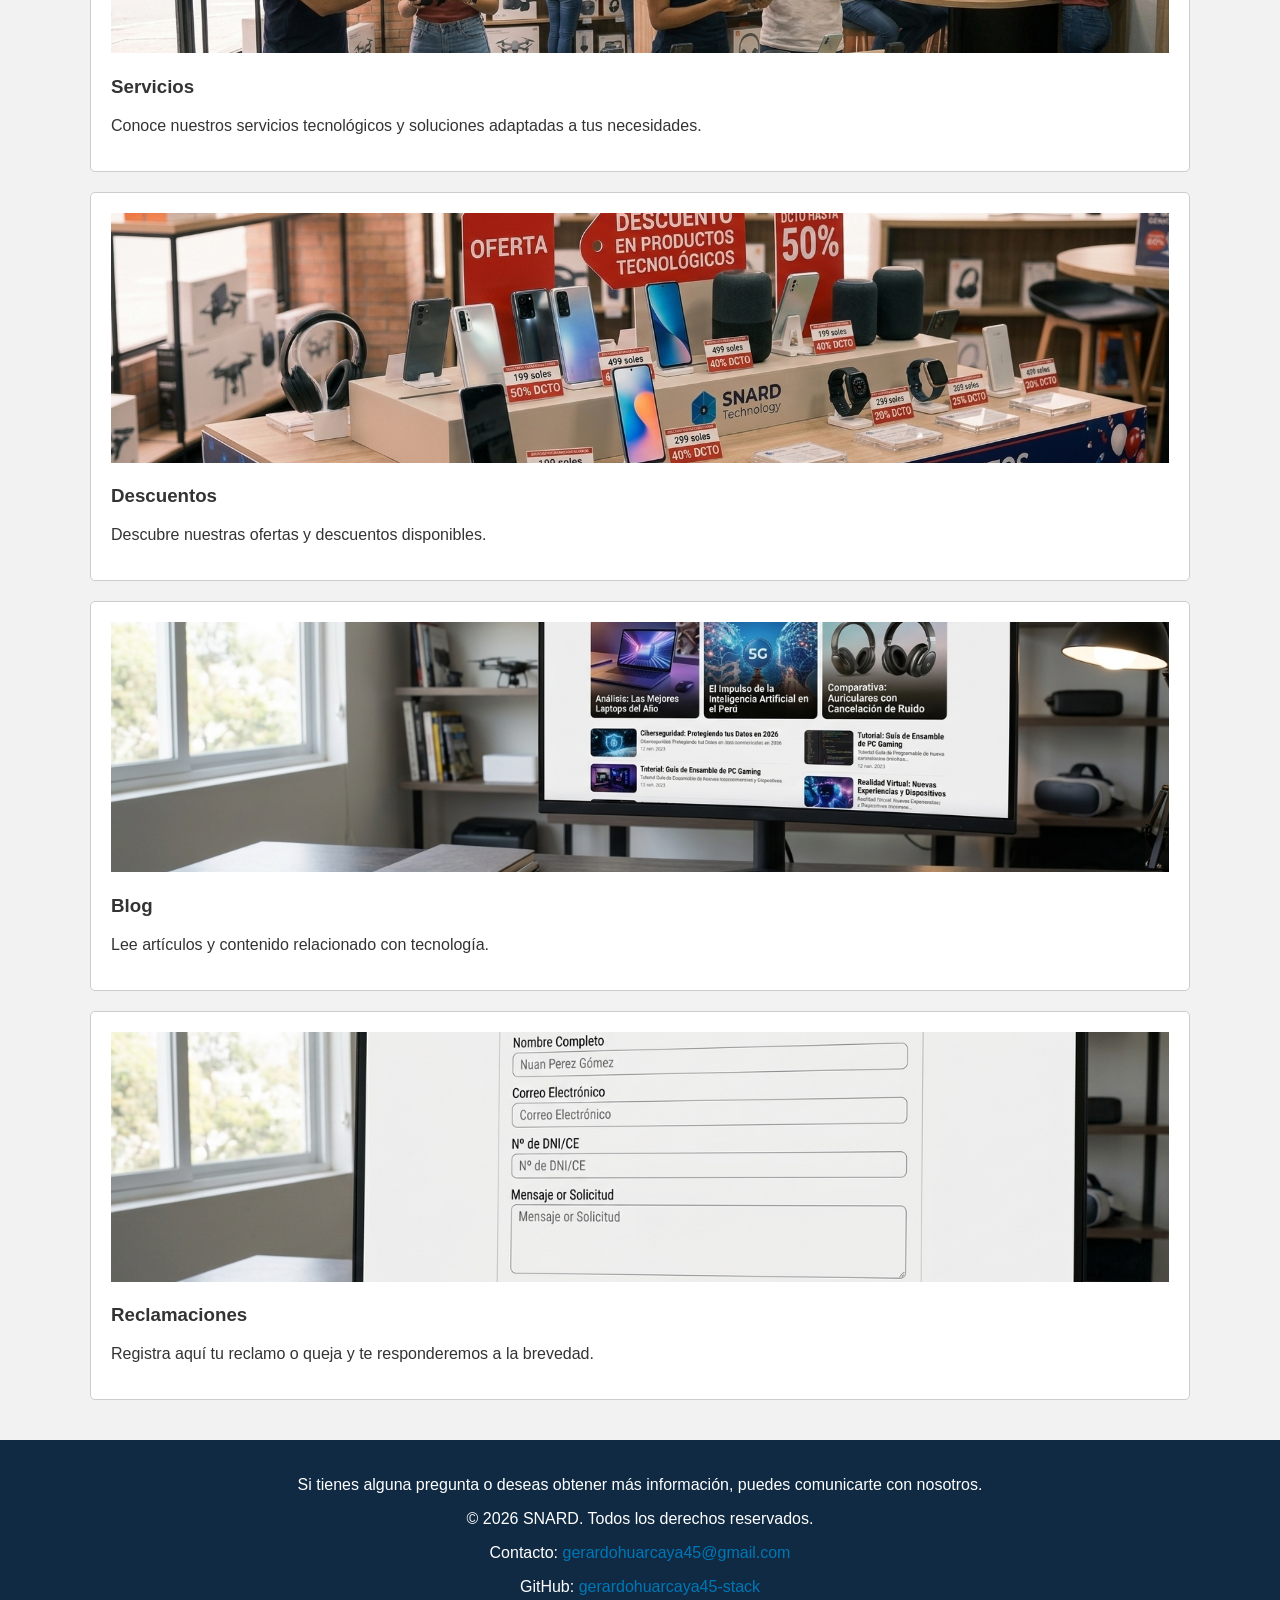
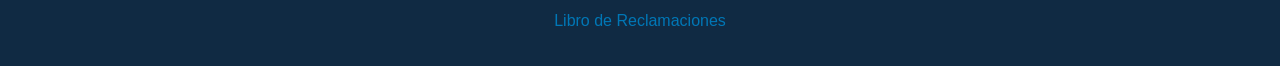
==== commit 0a0f3bf8: "Agregar clases a la página principal" ====
--- a/index.html
+++ b/index.html
@@ -12,7 +12,7 @@
         <h1 class="title">BIENVENIDO A SNARD</h1>
         <p>Una página donde encontrarás diversos productos tecnológicos.<br>
 Además, te ofrecemos servicios acordes a tus necesidades.</p>
-        <img src="imagenes/Pagina/Principal/snard_tech_logo.svg" alt="logo de la empresa">
+        <img class="logo" src="imagenes/Pagina/Principal/snard_tech_logo.svg" alt="logo de la empresa">
         
         
         <nav> 
@@ -33,7 +33,7 @@
             <p class="text">En SNARD encontrarás productos tecnológicos y servicios
                 pensados para ayudarte en tus actividades diarias,
                 académicas y profesionales.</p>
-            <img src="imagenes/Pagina/Principal/Gemini_Generated_Image_2hjqm2hjqm2hjqm2.jpg" alt="Trabajadora atendiendo a cliente">
+            <img class="principal_image" src="imagenes/Pagina/Principal/Gemini_Generated_Image_2hjqm2hjqm2hjqm2.jpg" alt="Trabajadora atendiendo a cliente">
         </section>
         
         <section>
@@ -48,28 +48,28 @@
                 <li><a href="#complaints">Reclamaciones de productos o servicios.</a></li>    
             </ul>  
 
-            <article id="products">
+            <article class="home_card" id="products">
                 <a href="products.html"><img src="imagenes/Pagina/Principal/Gemini_Generated_Image_69t3q769t3q769t3.jpg" alt="Productos tecnológicos"></a>
                 <h3>Productos</h3>
                 <p>Encuentra diversos productos tecnológicos para
             estudio, trabajo y entretenimiento.</p>
             </article>  
-            <article id="services">
+            <article class="home_card" id="services">
                 <a href="services.html"><img src="imagenes/Pagina/Principal/Gemini_Generated_Image_udhxqaudhxqaudhx.jpg" alt="Servicios tecnológicos"></a>
                 <h3>Servicios</h3>
                 <p>Conoce nuestros servicios tecnológicos y soluciones adaptadas a tus necesidades.</p>
             </article>
-            <article id="descuentos">
+            <article class="home_card" id="descuentos">
                 <a href="discounts.html"><img src="imagenes/Pagina/Principal/Gemini_Generated_Image_mamkw2mamkw2mamk.jpg" alt="Descuentos en productos tecnológicos"></a>
                 <h3>Descuentos</h3>
                 <p>Descubre nuestras ofertas y descuentos disponibles.</p>
             </article>
-            <article id="blog">
+            <article class="home_card" id="blog">
                 <a href="blog.html"><img src="imagenes/Pagina/Principal/Gemini_Generated_Image_hlzprrhlzprrhlzp.jpg" alt="Blog de tecnología"></a>
                 <h3>Blog</h3>
                 <p>Lee artículos y contenido relacionado con tecnología.</p>
             </article> 
-            <article id="products">
+            <article class="home_card" id="complaints">
                 <a href="complaints.html"><img src="imagenes/Pagina/Principal/Gemini_Generated_Image_ektmq1ektmq1ektm.jpg" alt="Libro de reclamaciones"></a>
                 <h3>Reclamaciones</h3>
                 <p>Registra aquí tu reclamo o queja y te responderemos a la brevedad.</p>
--- a/style.css
+++ b/style.css
@@ -1,411 +1,342 @@
-/* ================================
-   SNARD - ESTILOS GENERALES
-   Un solo archivo CSS para todas
-   las páginas del proyecto
-================================ */
-
-/* ---------- CONFIGURACIÓN GENERAL ---------- */
-
-* {
-    box-sizing: border-box;
+/* Estilos de SNARD */
+
+body {
+    font-family: Arial, sans-serif;
+    background-color: #f2f2f2;
+    color: #333;
     margin: 0;
-    padding: 0;
-}
-
-html {
-    scroll-behavior: smooth;
-}
-
-body {
-    font-family: Arial, Helvetica, sans-serif;
-    background-color: #0b1120;
-    color: #e5e7eb;
-    line-height: 1.6;
 }
 
 img {
     max-width: 100%;
-    display: block;
 }
 
 a {
-    color: #38bdf8;
+    color: #0077b6;
     text-decoration: none;
 }
 
 a:hover {
-    color: #7dd3fc;
-}
-
-/* ---------- HEADER ---------- */
+    text-decoration: underline;
+}
+
+/* Encabezado */
 
 header {
-    background-color: #111827;
-    border-bottom: 2px solid #1e3a5f;
-    padding: 25px 6%;
+    background-color: #102a43;
+    color: white;
+    padding: 20px;
+    text-align: center;
 }
 
 .title {
-    text-align: center;
-    color: #38bdf8;
-    font-size: 2.2rem;
-    margin-bottom: 10px;
-}
-
-header > p {
-    max-width: 800px;
-    margin: 0 auto 20px;
-    text-align: center;
-    color: #cbd5e1;
-}
-
-header > img {
+    color: #4cc9f0;
+}
+
+.logo {
     width: 180px;
-    margin: 20px auto;
-}
-
-/* ---------- MENÚ ---------- */
+    margin: 10px;
+}
+
+header p {
+    max-width: 700px;
+    margin: 10px auto;
+}
+
+/* Menú */
 
 .navegation-menu {
-    display: flex;
-    justify-content: center;
-    align-items: center;
-    flex-wrap: wrap;
-    gap: 10px;
     list-style: none;
+    padding: 0;
     margin-top: 20px;
+}
+
+.txt_list {
+    display: inline-block;
+    margin: 5px;
 }
 
 .txt_list a {
     display: block;
-    padding: 10px 16px;
-    border: 1px solid #334155;
-    border-radius: 8px;
-    background-color: #172033;
-    transition: 0.3s;
+    background-color: #243b53;
+    color: white;
+    padding: 10px 15px;
+    border-radius: 5px;
 }
 
 .txt_list a:hover {
-    background-color: #0369a1;
-    color: white;
-    border-color: #38bdf8;
-}
-
-/* ---------- MAIN ---------- */
+    background-color: #0077b6;
+    text-decoration: none;
+}
+
+/* Contenido */
 
 main {
-    width: min(1200px, 90%);
-    margin: 40px auto;
-}
-
-main > section {
-    margin-bottom: 50px;
+    width: 90%;
+    max-width: 1100px;
+    margin: 30px auto;
 }
 
 .subtitles {
-    color: #38bdf8;
-    text-align: center;
-    font-size: 1.8rem;
-    margin-bottom: 25px;
-    border-bottom: 2px solid #1e3a5f;
-    padding-bottom: 10px;
+    text-align: center;
+    color: #0077b6;
+    border-bottom: 2px solid #0077b6;
+    padding-bottom: 8px;
 }
 
 .text {
-    color: #cbd5e1;
     margin-bottom: 20px;
 }
 
-/* ---------- PÁGINA PRINCIPAL ---------- */
-
-main section:first-child > img {
-    width: min(700px, 100%);
-    margin: 25px auto;
-    border-radius: 12px;
-}
-
-main section ul {
+.principal_image {
+    width: 700px;
+    display: block;
+    margin: 20px auto;
+}
+
+.home_card {
+    background-color: white;
+    border: 1px solid #ccc;
+    padding: 20px;
     margin: 20px 0;
-    padding-left: 25px;
-}
-
-main section ul li {
-    margin-bottom: 8px;
-}
-
-/* Tarjetas de la página principal */
-
-main article {
-    background-color: #111827;
-    border: 1px solid #26364d;
-    border-radius: 12px;
-    padding: 20px;
-    margin-bottom: 25px;
-}
-
-main article img {
-    border-radius: 8px;
-}
-
-/* ---------- PRODUCTOS ---------- */
+    border-radius: 5px;
+}
+
+.home_card img {
+    width: 100%;
+    max-height: 250px;
+    object-fit: cover;
+}
+
+/* Productos */
 
 .navegation_bar {
-    display: flex;
-    justify-content: space-between;
-    align-items: center;
-    gap: 20px;
-    flex-wrap: wrap;
-    margin: 20px auto;
-    max-width: 1000px;
+    margin: 20px 0;
 }
 
 .seeker {
-    display: flex;
-    flex: 1;
-    gap: 8px;
-}
-
-#search_product {
-    flex: 1;
-    padding: 12px;
-    border: 1px solid #475569;
-    border-radius: 7px;
-    background-color: #0f172a;
-    color: white;
-}
-
-#btnSearch,
+    display: inline-block;
+    width: 70%;
+}
+
+.search_product {
+    width: 70%;
+    padding: 10px;
+    border: 1px solid #aaa;
+    border-radius: 5px;
+}
+
+.btn_search,
 .buttons,
 button {
-    padding: 11px 18px;
-    border: none;
-    border-radius: 7px;
-    background-color: #0284c7;
+    background-color: #0077b6;
     color: white;
+    border: 0;
+    padding: 10px 15px;
+    border-radius: 5px;
     cursor: pointer;
-    font-weight: bold;
-}
-
-#btnSearch:hover,
+}
+
+.btn_search:hover,
 .buttons:hover,
 button:hover {
-    background-color: #0369a1;
+    background-color: #005f8a;
 }
 
 .shopping {
-    padding: 10px 15px;
-    background-color: #172033;
-    border: 1px solid #334155;
-    border-radius: 7px;
-}
-
-#cart_quantity {
-    color: #38bdf8;
+    display: inline-block;
+    background-color: white;
+    border: 1px solid #ccc;
+    padding: 10px;
+    border-radius: 5px;
+}
+
+.cart_quantity {
+    color: #0077b6;
     font-weight: bold;
 }
 
-/* Tarjetas de productos */
-
 .product {
-    display: grid;
-    grid-template-columns: 220px 1fr auto;
-    gap: 25px;
-    align-items: center;
+    background-color: white;
+    border: 1px solid #ccc;
+    padding: 20px;
+    margin: 20px 0;
+    border-radius: 5px;
+}
+
+.sales_images {
+    display: inline-block;
+    width: 20%;
+    vertical-align: middle;
 }
 
 .sales_images img {
     width: 100%;
-    height: 190px;
+    height: 180px;
     object-fit: cover;
-    border-radius: 10px;
-}
-
-.information h3 {
-    color: #f8fafc;
-    margin-bottom: 12px;
+}
+
+.information {
+    display: inline-block;
+    width: 55%;
+    vertical-align: middle;
+    padding: 0 20px;
 }
 
 .information h4 {
-    color: #38bdf8;
-    margin: 15px 0 5px;
-}
-
-.information p {
-    color: #cbd5e1;
-    margin-bottom: 4px;
+    color: #0077b6;
 }
 
 .actions {
-    display: flex;
-    justify-content: center;
-}
-
-/* ---------- SERVICIOS ---------- */
+    display: inline-block;
+    width: 20%;
+    text-align: center;
+    vertical-align: middle;
+}
+
+/* Servicios */
 
 .services {
     display: inline-block;
+    width: 47%;
     vertical-align: top;
-    width: calc(50% - 15px);
-    margin-right: 10px;
-    min-height: 390px;
-}
-
-.services img {
-    width: 100%;
-    height: 220px;
+    background-color: white;
+    border: 1px solid #ccc;
+    padding: 15px;
+    margin: 1%;
+    box-sizing: border-box;
+}
+
+.service_image {
+    width: 100%;
+    height: 200px;
     object-fit: cover;
-    border-radius: 10px;
-    margin-bottom: 15px;
 }
 
 .services h3 {
-    color: #38bdf8;
-    margin-bottom: 10px;
-}
-
-.services p {
-    color: #cbd5e1;
-}
-
-/* ---------- TABLA DE SERVICIOS ---------- */
+    color: #0077b6;
+}
+
+/* Tabla */
 
 table {
     width: 100%;
+    background-color: white;
     border-collapse: collapse;
-    margin-top: 20px;
-    background-color: #111827;
 }
 
 th,
 td {
-    padding: 14px;
-    border: 1px solid #334155;
+    border: 1px solid #ccc;
+    padding: 10px;
     text-align: center;
 }
 
 th {
-    background-color: #172033;
-    color: #38bdf8;
-}
-
-td {
-    color: #cbd5e1;
-}
-
-/* ---------- DESCUENTOS ---------- */
-
-.discounts > img {
-    width: min(800px, 100%);
+    background-color: #102a43;
+    color: white;
+}
+
+/* Descuentos */
+
+.discount_image {
+    width: 800px;
+    display: block;
     margin: 20px auto;
-    border-radius: 12px;
 }
 
 .discount {
-    border-left: 4px solid #38bdf8;
+    background-color: white;
+    border-left: 4px solid #0077b6;
+    padding: 15px;
+    margin: 20px 0;
 }
 
 .discount h3 {
-    color: #38bdf8;
-    margin-bottom: 8px;
-}
-
-.discount p {
-    color: #cbd5e1;
-}
-
-/* ---------- BLOG ---------- */
+    color: #0077b6;
+}
+
+/* Blog */
 
 .news {
-    display: grid;
-    grid-template-columns: 280px 1fr;
-    gap: 25px;
-    align-items: center;
+    background-color: white;
+    border: 1px solid #ccc;
+    padding: 15px;
+    margin: 20px 0;
 }
 
 .news .image {
-    width: 100%;
-    height: 180px;
+    display: inline-block;
+    width: 30%;
+    height: 170px;
     object-fit: cover;
-    border-radius: 10px;
+    vertical-align: middle;
+}
+
+.content_news {
+    display: inline-block;
+    width: 65%;
+    vertical-align: middle;
+    padding-left: 20px;
+    box-sizing: border-box;
 }
 
 .content_news h3 {
-    color: #38bdf8;
-    margin-bottom: 10px;
-}
-
-.content_news p {
-    color: #cbd5e1;
-}
-
-.list_comments {
-    margin-bottom: 25px;
+    color: #0077b6;
+}
+
+.comments {
+    background-color: white;
+    border: 1px solid #ccc;
+    padding: 15px;
+    margin: 10px 0;
 }
 
 .comments h3 {
-    color: #38bdf8;
-    margin-bottom: 8px;
-}
-
-.comments p {
-    color: #cbd5e1;
+    color: #0077b6;
 }
 
 .new_comments {
+    background-color: white;
+    border: 1px solid #ccc;
+    padding: 20px;
+    margin: 20px auto;
     max-width: 700px;
-    margin: auto;
-    background-color: #111827;
-    border: 1px solid #26364d;
-    border-radius: 12px;
-    padding: 25px;
-}
-
-.new_comments h3 {
-    color: #38bdf8;
-    margin-bottom: 15px;
 }
 
 .new_comments input,
 .new_comments textarea {
     width: 100%;
-    padding: 12px;
-    margin-bottom: 12px;
-    border: 1px solid #475569;
-    border-radius: 7px;
-    background-color: #0f172a;
-    color: white;
+    padding: 10px;
+    margin-bottom: 10px;
+    box-sizing: border-box;
 }
 
 .new_comments textarea {
-    min-height: 130px;
-    resize: vertical;
-}
-
-/* ---------- RECLAMACIONES ---------- */
+    height: 120px;
+}
+
+/* Libro de reclamaciones */
 
 .complaints_information,
 .complaints_form {
-    background-color: #111827;
-    border: 1px solid #26364d;
-    border-radius: 12px;
-    padding: 30px;
-    margin-bottom: 25px;
+    background-color: white;
+    border: 1px solid #ccc;
+    padding: 20px;
+    margin-bottom: 20px;
 }
 
 .complaints_information p {
-    color: #cbd5e1;
     text-align: center;
 }
 
 .form_group {
-    display: flex;
-    flex-direction: column;
-    margin-bottom: 18px;
+    margin-bottom: 15px;
 }
 
 .form_group label {
-    margin-bottom: 7px;
-    color: #e2e8f0;
+    display: block;
+    margin-bottom: 5px;
     font-weight: bold;
 }
 
@@ -413,129 +344,58 @@
 .form_group select,
 .form_group textarea {
     width: 100%;
-    padding: 12px;
-    border: 1px solid #475569;
-    border-radius: 7px;
-    background-color: #0f172a;
+    padding: 10px;
+    box-sizing: border-box;
+}
+
+.complaint_details,
+.complaints_submit {
+    border-top: 1px solid #ccc;
+    margin-top: 20px;
+    padding-top: 20px;
+}
+
+.complaints_submit {
+    text-align: center;
+}
+
+/* Pie de página */
+
+footer {
+    background-color: #102a43;
     color: white;
-}
-
-.form_group textarea {
-    resize: vertical;
-}
-
-.complaint_details {
-    border-top: 1px solid #334155;
-    margin-top: 25px;
-    padding-top: 25px;
-}
-
-.complaints_submit {
-    border-top: 1px solid #334155;
-    margin-top: 25px;
-    padding-top: 25px;
-    text-align: center;
-}
-
-.complaints_submit p {
-    color: #cbd5e1;
-    margin-bottom: 15px;
-}
-
-/* ---------- FOOTER ---------- */
-
-footer {
-    background-color: #070d18;
-    border-top: 2px solid #1e3a5f;
-    text-align: center;
-    padding: 30px 6%;
-    margin-top: 50px;
-}
-
-footer p {
-    margin-bottom: 10px;
-    color: #94a3b8;
-}
-
-/* ---------- DISEÑO RESPONSIVE ---------- */
-
-@media (max-width: 800px) {
-
-    .title {
-        font-size: 1.8rem;
+    text-align: center;
+    padding: 20px;
+    margin-top: 40px;
+}
+
+/* Pantallas pequeñas */
+
+@media (max-width: 700px) {
+    .txt_list {
+        display: block;
     }
 
-    .product {
-        grid-template-columns: 1fr;
+    .seeker,
+    .search_product,
+    .shopping {
+        width: 100%;
+        box-sizing: border-box;
+        margin-bottom: 10px;
     }
 
-    .sales_images img {
-        height: 230px;
+    .sales_images,
+    .information,
+    .actions {
+        display: block;
+        width: 100%;
+        padding: 10px 0;
     }
 
-    .services {
+    .services,
+    .news .image,
+    .content_news {
         width: 100%;
-        margin-right: 0;
+        box-sizing: border-box;
     }
-
-    .news {
-        grid-template-columns: 1fr;
-    }
-
-    .news .image {
-        height: 230px;
-    }
-
-    .navegation_bar {
-        flex-direction: column;
-        align-items: stretch;
-    }
-
-    .seeker {
-        width: 100%;
-    }
-
-    table {
-        display: block;
-        overflow-x: auto;
-        white-space: nowrap;
-    }
-}
-
-@media (max-width: 500px) {
-
-    main {
-        width: 94%;
-        margin: 25px auto;
-    }
-
-    header {
-        padding: 20px 3%;
-    }
-
-    .navegation-menu {
-        flex-direction: column;
-    }
-
-    .txt_list {
-        width: 100%;
-    }
-
-    .txt_list a {
-        text-align: center;
-    }
-
-    .seeker {
-        flex-direction: column;
-    }
-
-    #btnSearch {
-        width: 100%;
-    }
-
-    .complaints_information,
-    .complaints_form,
-    .new_comments {
-        padding: 18px;
-    }
-}
+}
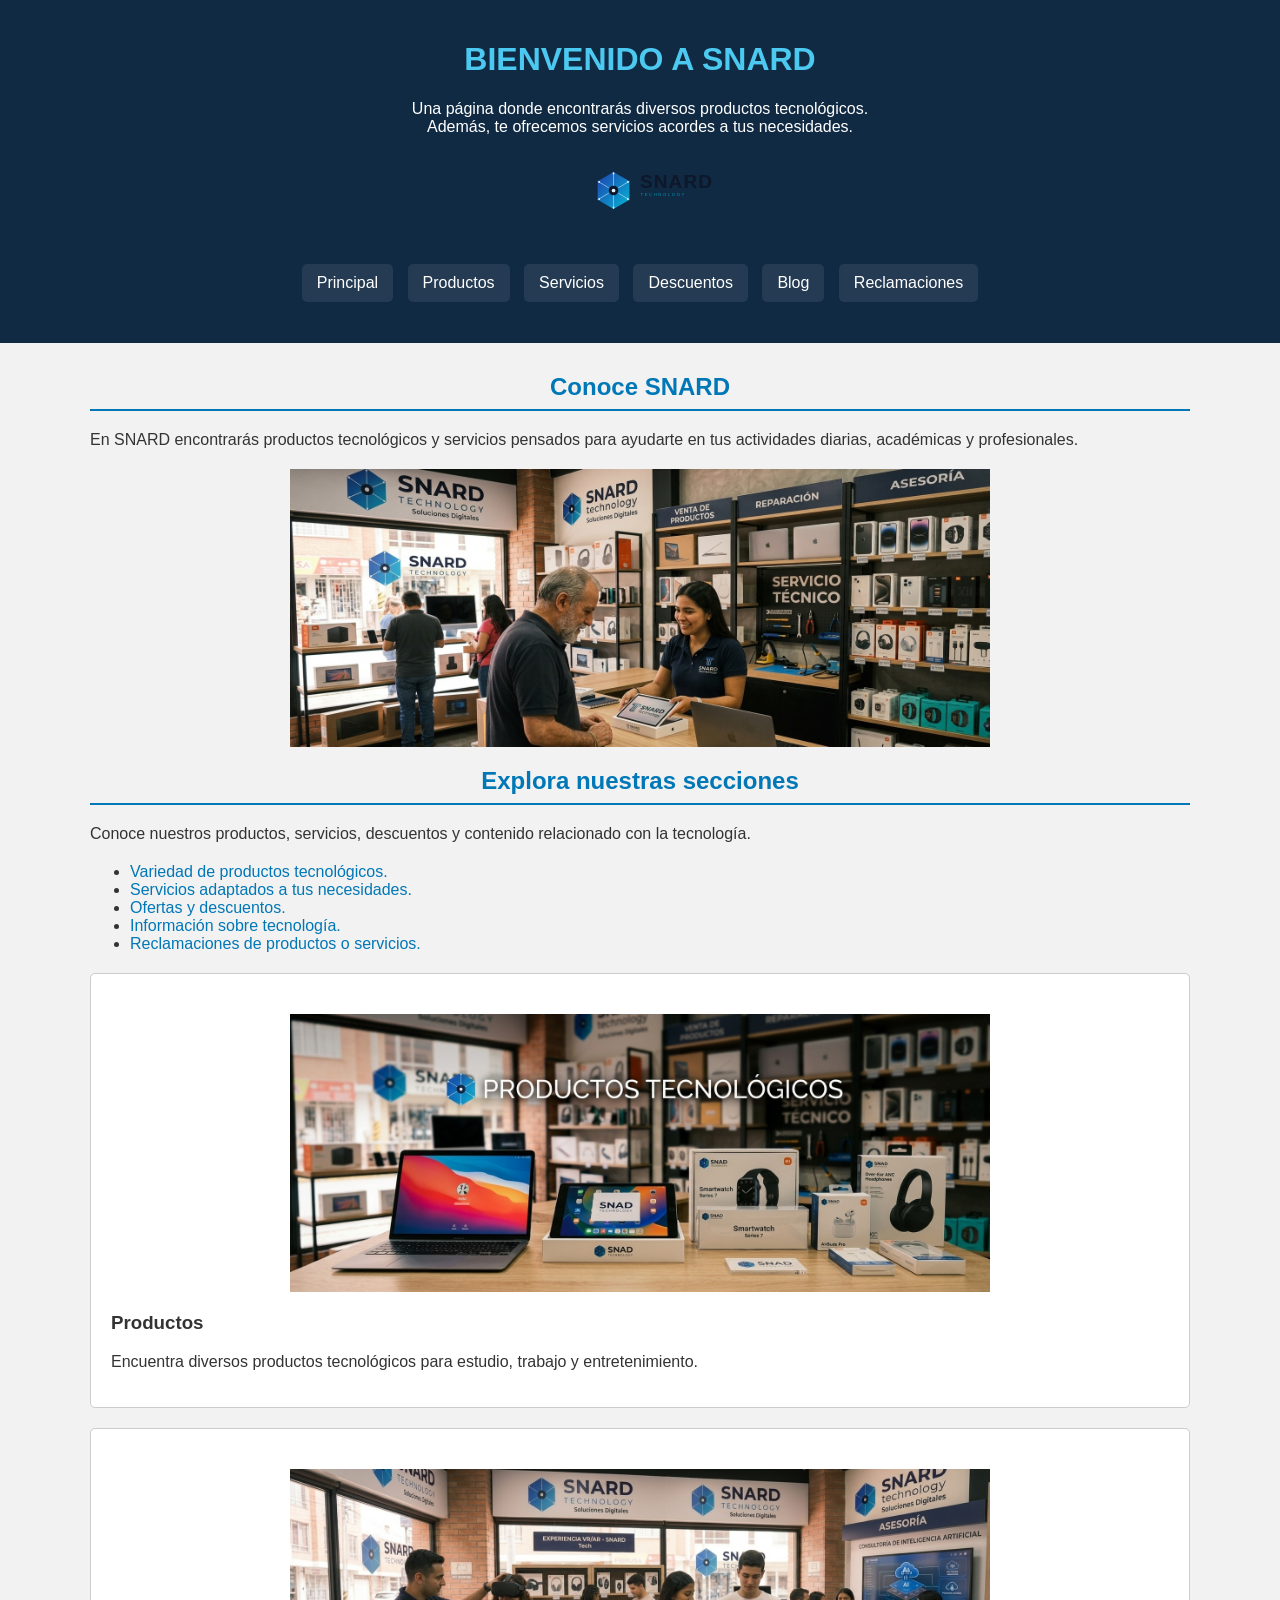
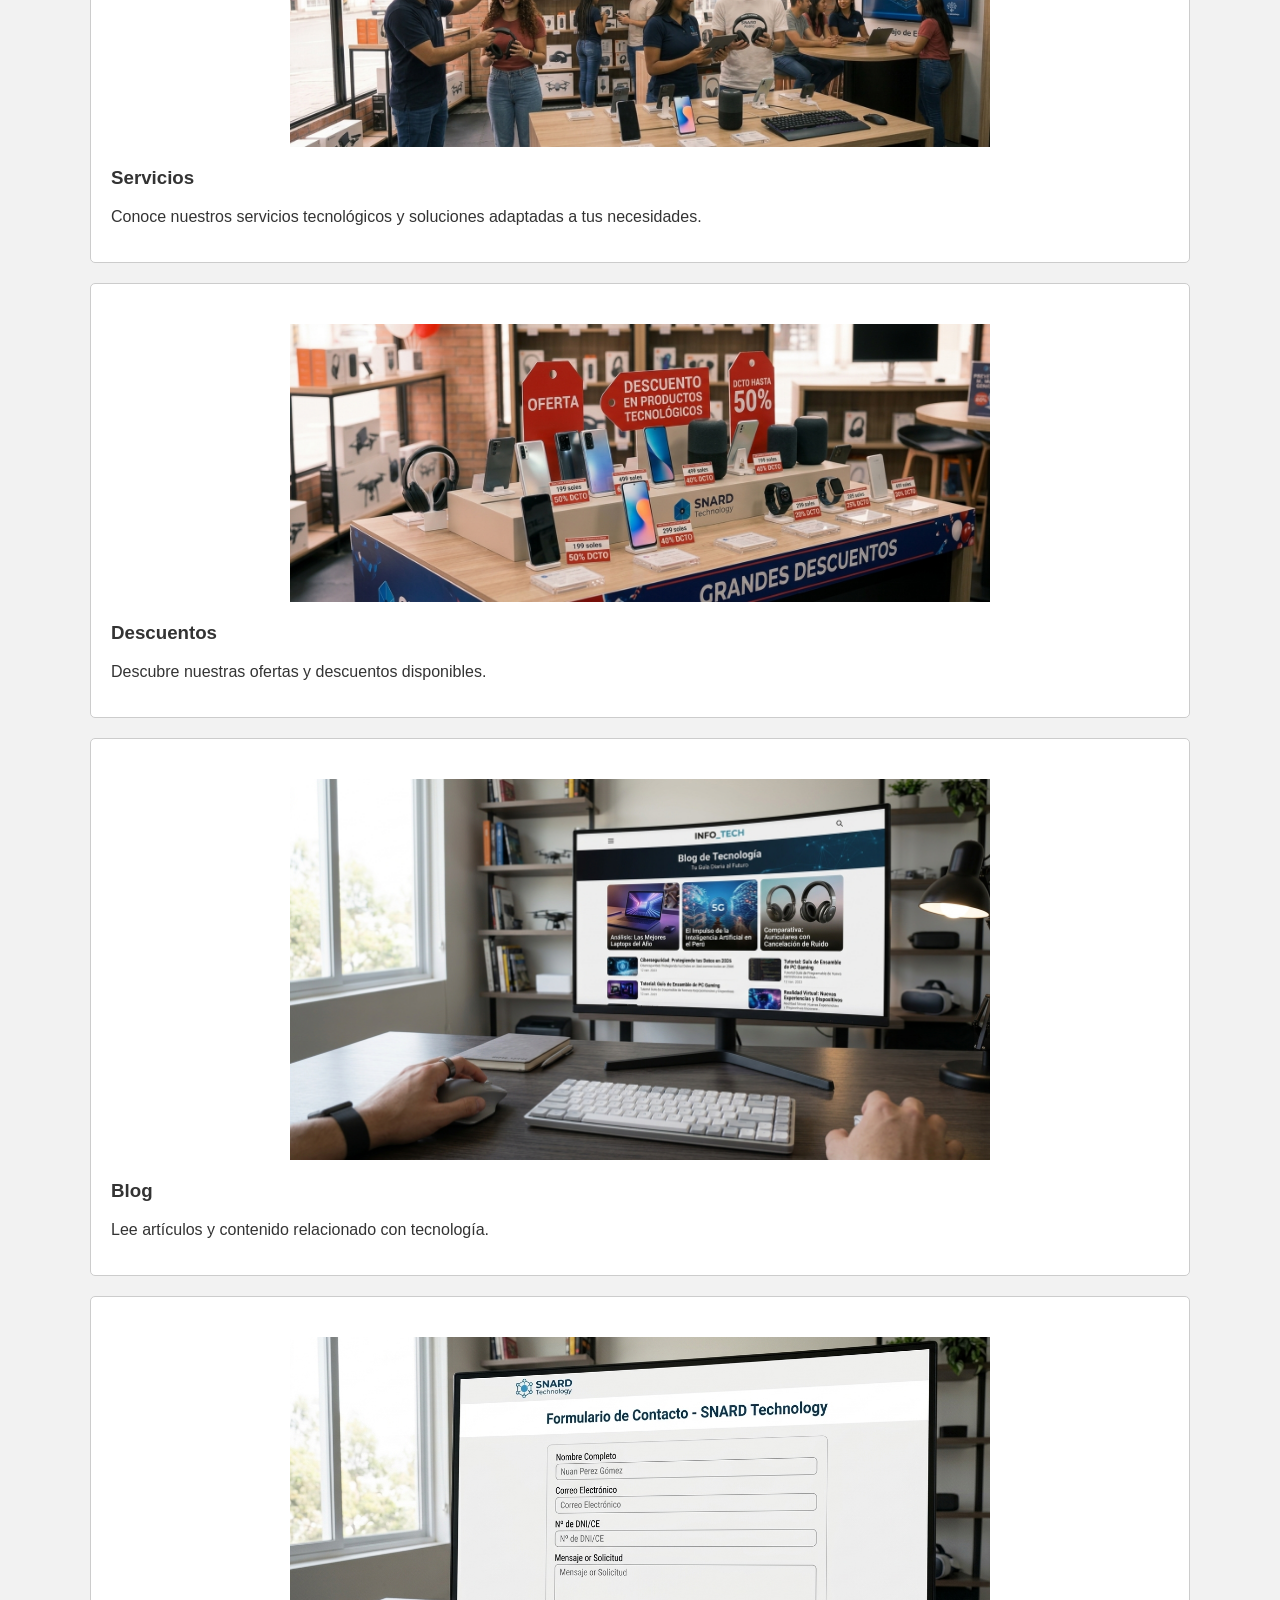
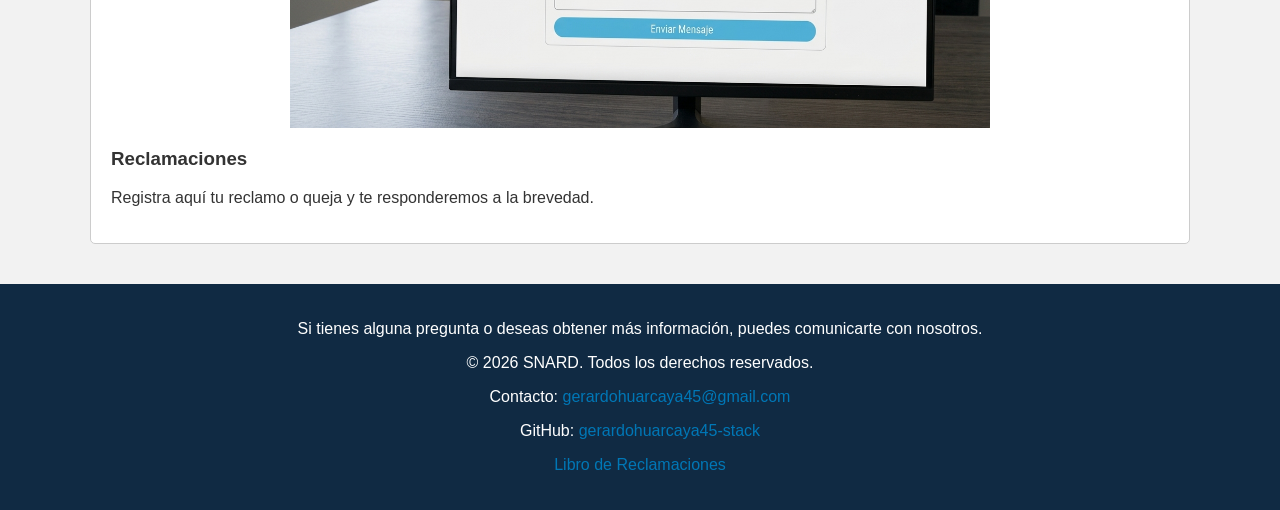
==== commit 5240678c: "Quitar clases nuevas de la página principal" ====
--- a/index.html
+++ b/index.html
@@ -12,7 +12,7 @@
         <h1 class="title">BIENVENIDO A SNARD</h1>
         <p>Una página donde encontrarás diversos productos tecnológicos.<br>
 Además, te ofrecemos servicios acordes a tus necesidades.</p>
-        <img class="logo" src="imagenes/Pagina/Principal/snard_tech_logo.svg" alt="logo de la empresa">
+        <img src="imagenes/Pagina/Principal/snard_tech_logo.svg" alt="logo de la empresa">
         
         
         <nav> 
@@ -33,7 +33,7 @@
             <p class="text">En SNARD encontrarás productos tecnológicos y servicios
                 pensados para ayudarte en tus actividades diarias,
                 académicas y profesionales.</p>
-            <img class="principal_image" src="imagenes/Pagina/Principal/Gemini_Generated_Image_2hjqm2hjqm2hjqm2.jpg" alt="Trabajadora atendiendo a cliente">
+            <img src="imagenes/Pagina/Principal/Gemini_Generated_Image_2hjqm2hjqm2hjqm2.jpg" alt="Trabajadora atendiendo a cliente">
         </section>
         
         <section>
@@ -48,28 +48,28 @@
                 <li><a href="#complaints">Reclamaciones de productos o servicios.</a></li>    
             </ul>  
 
-            <article class="home_card" id="products">
+            <article id="products">
                 <a href="products.html"><img src="imagenes/Pagina/Principal/Gemini_Generated_Image_69t3q769t3q769t3.jpg" alt="Productos tecnológicos"></a>
                 <h3>Productos</h3>
                 <p>Encuentra diversos productos tecnológicos para
             estudio, trabajo y entretenimiento.</p>
             </article>  
-            <article class="home_card" id="services">
+            <article id="services">
                 <a href="services.html"><img src="imagenes/Pagina/Principal/Gemini_Generated_Image_udhxqaudhxqaudhx.jpg" alt="Servicios tecnológicos"></a>
                 <h3>Servicios</h3>
                 <p>Conoce nuestros servicios tecnológicos y soluciones adaptadas a tus necesidades.</p>
             </article>
-            <article class="home_card" id="descuentos">
+            <article id="descuentos">
                 <a href="discounts.html"><img src="imagenes/Pagina/Principal/Gemini_Generated_Image_mamkw2mamkw2mamk.jpg" alt="Descuentos en productos tecnológicos"></a>
                 <h3>Descuentos</h3>
                 <p>Descubre nuestras ofertas y descuentos disponibles.</p>
             </article>
-            <article class="home_card" id="blog">
+            <article id="blog">
                 <a href="blog.html"><img src="imagenes/Pagina/Principal/Gemini_Generated_Image_hlzprrhlzprrhlzp.jpg" alt="Blog de tecnología"></a>
                 <h3>Blog</h3>
                 <p>Lee artículos y contenido relacionado con tecnología.</p>
             </article> 
-            <article class="home_card" id="complaints">
+            <article id="complaints">
                 <a href="complaints.html"><img src="imagenes/Pagina/Principal/Gemini_Generated_Image_ektmq1ektmq1ektm.jpg" alt="Libro de reclamaciones"></a>
                 <h3>Reclamaciones</h3>
                 <p>Registra aquí tu reclamo o queja y te responderemos a la brevedad.</p>
--- a/style.css
+++ b/style.css
@@ -1,5 +1,3 @@
-/* Estilos de SNARD */
-
 body {
     font-family: Arial, sans-serif;
     background-color: #f2f2f2;
@@ -20,8 +18,6 @@
     text-decoration: underline;
 }
 
-/* Encabezado */
-
 header {
     background-color: #102a43;
     color: white;
@@ -33,7 +29,7 @@
     color: #4cc9f0;
 }
 
-.logo {
+header img {
     width: 180px;
     margin: 10px;
 }
@@ -42,8 +38,6 @@
     max-width: 700px;
     margin: 10px auto;
 }
-
-/* Menú */
 
 .navegation-menu {
     list-style: none;
@@ -69,8 +63,6 @@
     text-decoration: none;
 }
 
-/* Contenido */
-
 main {
     width: 90%;
     max-width: 1100px;
@@ -88,27 +80,19 @@
     margin-bottom: 20px;
 }
 
-.principal_image {
+main section img {
     width: 700px;
     display: block;
     margin: 20px auto;
 }
 
-.home_card {
-    background-color: white;
-    border: 1px solid #ccc;
-    padding: 20px;
-    margin: 20px 0;
-    border-radius: 5px;
-}
-
-.home_card img {
-    width: 100%;
-    max-height: 250px;
-    object-fit: cover;
-}
-
-/* Productos */
+main article {
+    background-color: white;
+    border: 1px solid #ccc;
+    padding: 20px;
+    margin: 20px 0;
+    border-radius: 5px;
+}
 
 .navegation_bar {
     margin: 20px 0;
@@ -119,14 +103,14 @@
     width: 70%;
 }
 
-.search_product {
+#search_product {
     width: 70%;
     padding: 10px;
     border: 1px solid #aaa;
     border-radius: 5px;
 }
 
-.btn_search,
+#btnSearch,
 .buttons,
 button {
     background-color: #0077b6;
@@ -137,7 +121,7 @@
     cursor: pointer;
 }
 
-.btn_search:hover,
+#btnSearch:hover,
 .buttons:hover,
 button:hover {
     background-color: #005f8a;
@@ -151,7 +135,7 @@
     border-radius: 5px;
 }
 
-.cart_quantity {
+#cart_quantity {
     color: #0077b6;
     font-weight: bold;
 }
@@ -194,8 +178,6 @@
     vertical-align: middle;
 }
 
-/* Servicios */
-
 .services {
     display: inline-block;
     width: 47%;
@@ -204,10 +186,9 @@
     border: 1px solid #ccc;
     padding: 15px;
     margin: 1%;
-    box-sizing: border-box;
-}
-
-.service_image {
+}
+
+.services img {
     width: 100%;
     height: 200px;
     object-fit: cover;
@@ -217,8 +198,6 @@
     color: #0077b6;
 }
 
-/* Tabla */
-
 table {
     width: 100%;
     background-color: white;
@@ -237,9 +216,7 @@
     color: white;
 }
 
-/* Descuentos */
-
-.discount_image {
+.discounts img {
     width: 800px;
     display: block;
     margin: 20px auto;
@@ -256,8 +233,6 @@
     color: #0077b6;
 }
 
-/* Blog */
-
 .news {
     background-color: white;
     border: 1px solid #ccc;
@@ -278,7 +253,6 @@
     width: 65%;
     vertical-align: middle;
     padding-left: 20px;
-    box-sizing: border-box;
 }
 
 .content_news h3 {
@@ -309,14 +283,11 @@
     width: 100%;
     padding: 10px;
     margin-bottom: 10px;
-    box-sizing: border-box;
 }
 
 .new_comments textarea {
     height: 120px;
 }
-
-/* Libro de reclamaciones */
 
 .complaints_information,
 .complaints_form {
@@ -345,7 +316,6 @@
 .form_group textarea {
     width: 100%;
     padding: 10px;
-    box-sizing: border-box;
 }
 
 .complaint_details,
@@ -359,8 +329,6 @@
     text-align: center;
 }
 
-/* Pie de página */
-
 footer {
     background-color: #102a43;
     color: white;
@@ -368,8 +336,6 @@
     padding: 20px;
     margin-top: 40px;
 }
-
-/* Pantallas pequeñas */
 
 @media (max-width: 700px) {
     .txt_list {
@@ -377,10 +343,9 @@
     }
 
     .seeker,
-    .search_product,
+    #search_product,
     .shopping {
         width: 100%;
-        box-sizing: border-box;
         margin-bottom: 10px;
     }
 
@@ -396,6 +361,5 @@
     .news .image,
     .content_news {
         width: 100%;
-        box-sizing: border-box;
     }
-}
+}
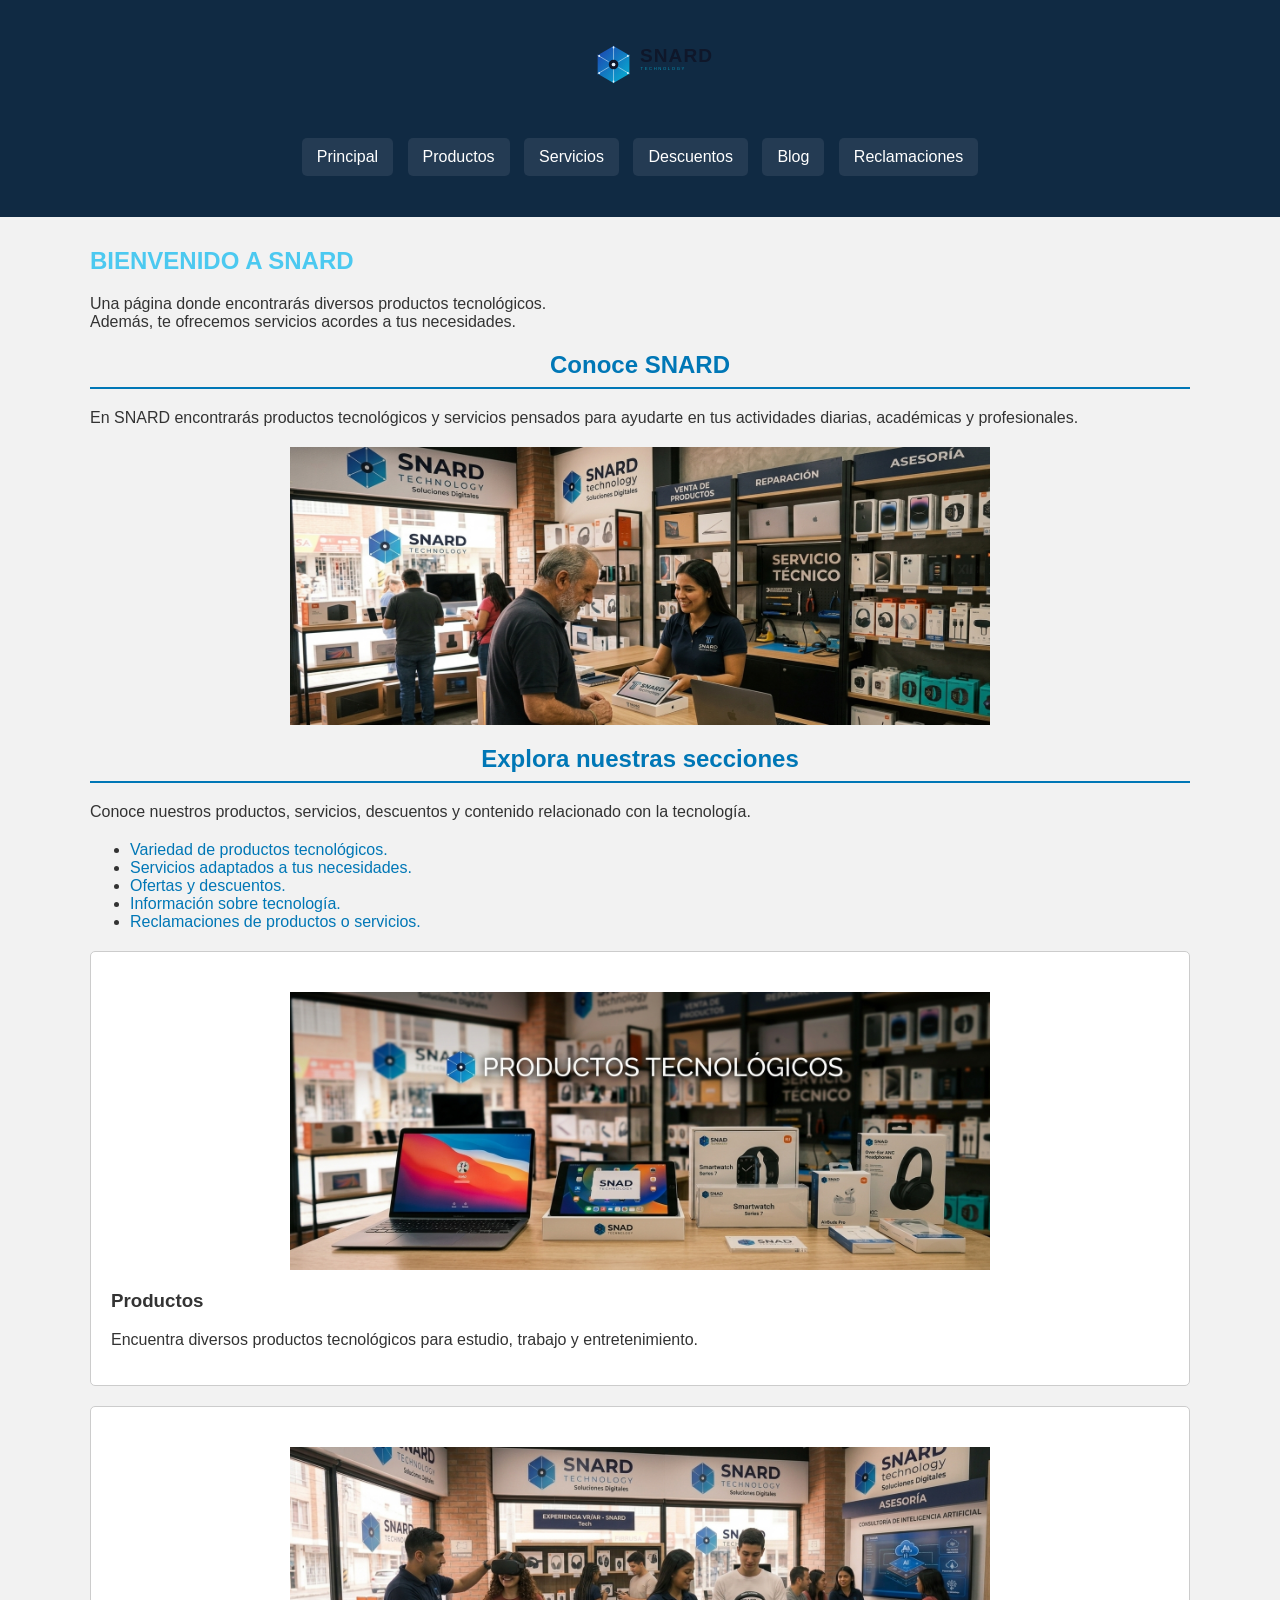
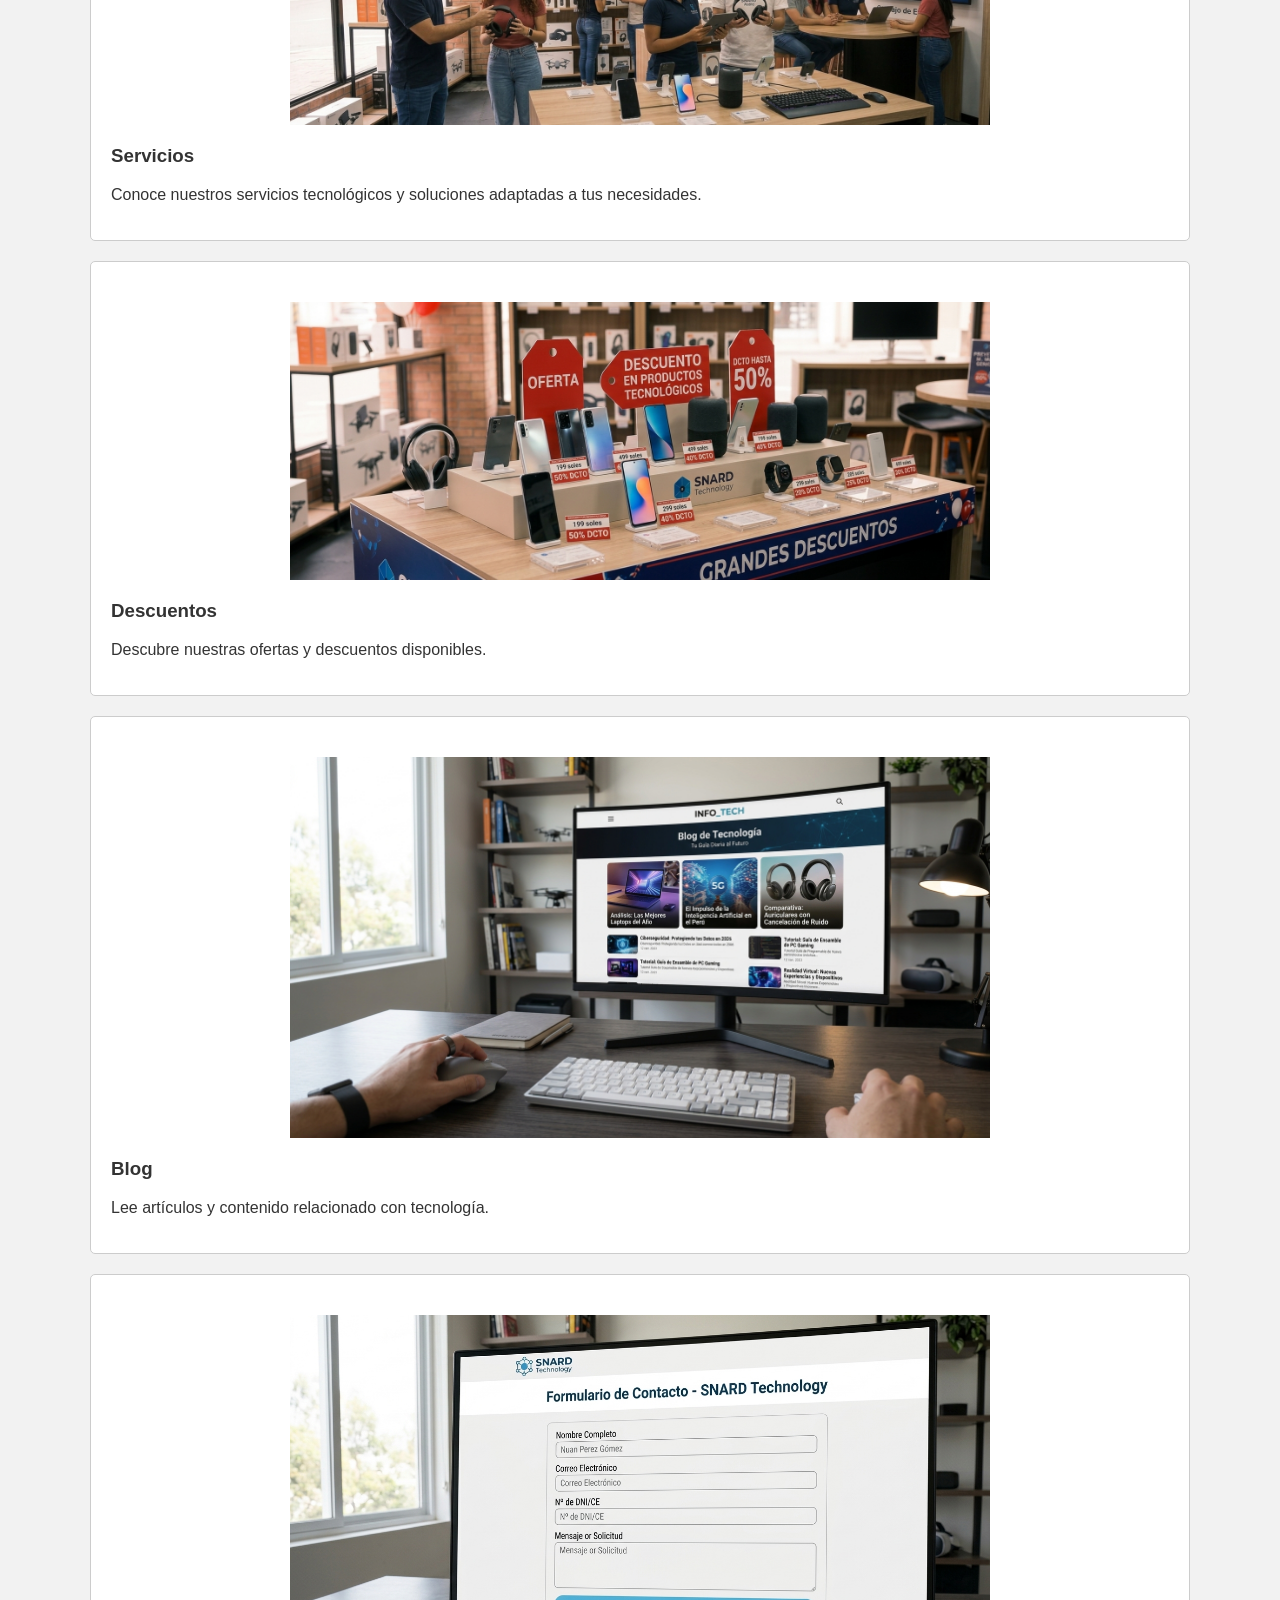
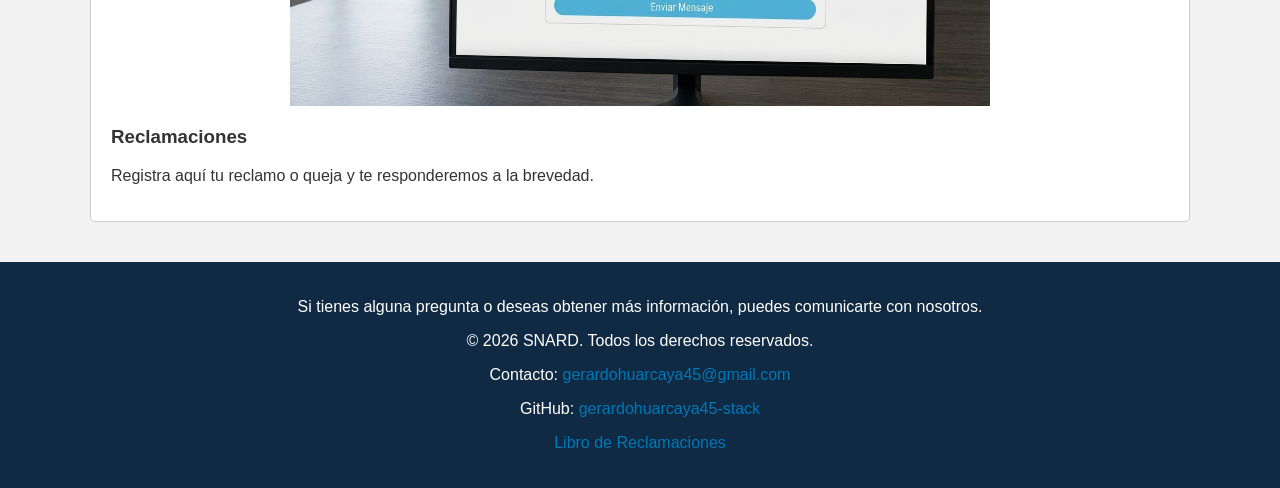
==== commit 46126484: "Cambios en SNARD" ====
--- a/index.html
+++ b/index.html
@@ -1,25 +1,22 @@
 <!DOCTYPE html>
 <html lang="es-PE">
+
 <head>
     <meta charset="UTF-8">
-    <meta  name="viewport"  content="width=device-width, initial-scale=1.0">
+    <meta name="viewport" content="width=device-width, initial-scale=1.0">
     <title>SNARD</title>
     <link rel="stylesheet" href="style.css">
-    
+
 </head>
+
 <body>
     <header>
-        <h1 class="title">BIENVENIDO A SNARD</h1>
-        <p>Una página donde encontrarás diversos productos tecnológicos.<br>
-Además, te ofrecemos servicios acordes a tus necesidades.</p>
         <img src="imagenes/Pagina/Principal/snard_tech_logo.svg" alt="logo de la empresa">
-        
-        
-        <nav> 
+        <nav>
             <ul class="navegation-menu">
                 <li class="txt_list"><a href="index.html">Principal</a></li>
-                <li class="txt_list"><a href="products.html" >Productos</a></li>
-                <li class="txt_list"><a href="services.html" >Servicios</a></li>
+                <li class="txt_list"><a href="products.html">Productos</a></li>
+                <li class="txt_list"><a href="services.html">Servicios</a></li>
                 <li class="txt_list"><a href="discounts.html">Descuentos</a></li>
                 <li class="txt_list"><a href="blog.html">Blog</a></li>
                 <li class="txt_list"><a href="complaints.html">Reclamaciones</a></li>
@@ -29,13 +26,19 @@
 
     <main>
         <section>
+            <h1 class="title">BIENVENIDO A SNARD</h1>
+            <p>Una página donde encontrarás diversos productos tecnológicos.<br>
+                Además, te ofrecemos servicios acordes a tus necesidades.</p>
+        </section>
+        <section>
             <h2 class="subtitles">Conoce SNARD</h2>
             <p class="text">En SNARD encontrarás productos tecnológicos y servicios
                 pensados para ayudarte en tus actividades diarias,
                 académicas y profesionales.</p>
-            <img src="imagenes/Pagina/Principal/Gemini_Generated_Image_2hjqm2hjqm2hjqm2.jpg" alt="Trabajadora atendiendo a cliente">
+            <img src="imagenes/Pagina/Principal/Gemini_Generated_Image_2hjqm2hjqm2hjqm2.jpg"
+                alt="Trabajadora atendiendo a cliente">
         </section>
-        
+
         <section>
             <h2 class="subtitles">Explora nuestras secciones</h2>
             <p class="text">Conoce nuestros productos, servicios, descuentos y
@@ -44,43 +47,50 @@
                 <li><a href="#products">Variedad de productos tecnológicos.</a></li>
                 <li><a href="#services">Servicios adaptados a tus necesidades.</a></li>
                 <li><a href="#descuentos">Ofertas y descuentos.</a></li>
-                <li><a href="#blog">Información sobre tecnología.</a></li>  
-                <li><a href="#complaints">Reclamaciones de productos o servicios.</a></li>    
-            </ul>  
+                <li><a href="#blog">Información sobre tecnología.</a></li>
+                <li><a href="#complaints">Reclamaciones de productos o servicios.</a></li>
+            </ul>
 
             <article id="products">
-                <a href="products.html"><img src="imagenes/Pagina/Principal/Gemini_Generated_Image_69t3q769t3q769t3.jpg" alt="Productos tecnológicos"></a>
+                <a href="products.html"><img src="imagenes/Pagina/Principal/Gemini_Generated_Image_69t3q769t3q769t3.jpg"
+                        alt="Productos tecnológicos"></a>
                 <h3>Productos</h3>
                 <p>Encuentra diversos productos tecnológicos para
-            estudio, trabajo y entretenimiento.</p>
-            </article>  
+                    estudio, trabajo y entretenimiento.</p>
+            </article>
             <article id="services">
-                <a href="services.html"><img src="imagenes/Pagina/Principal/Gemini_Generated_Image_udhxqaudhxqaudhx.jpg" alt="Servicios tecnológicos"></a>
+                <a href="services.html"><img src="imagenes/Pagina/Principal/Gemini_Generated_Image_udhxqaudhxqaudhx.jpg"
+                        alt="Servicios tecnológicos"></a>
                 <h3>Servicios</h3>
                 <p>Conoce nuestros servicios tecnológicos y soluciones adaptadas a tus necesidades.</p>
             </article>
             <article id="descuentos">
-                <a href="discounts.html"><img src="imagenes/Pagina/Principal/Gemini_Generated_Image_mamkw2mamkw2mamk.jpg" alt="Descuentos en productos tecnológicos"></a>
+                <a href="discounts.html"><img
+                        src="imagenes/Pagina/Principal/Gemini_Generated_Image_mamkw2mamkw2mamk.jpg"
+                        alt="Descuentos en productos tecnológicos"></a>
                 <h3>Descuentos</h3>
                 <p>Descubre nuestras ofertas y descuentos disponibles.</p>
             </article>
             <article id="blog">
-                <a href="blog.html"><img src="imagenes/Pagina/Principal/Gemini_Generated_Image_hlzprrhlzprrhlzp.jpg" alt="Blog de tecnología"></a>
+                <a href="blog.html"><img src="imagenes/Pagina/Principal/Gemini_Generated_Image_hlzprrhlzprrhlzp.jpg"
+                        alt="Blog de tecnología"></a>
                 <h3>Blog</h3>
                 <p>Lee artículos y contenido relacionado con tecnología.</p>
-            </article> 
+            </article>
             <article id="complaints">
-                <a href="complaints.html"><img src="imagenes/Pagina/Principal/Gemini_Generated_Image_ektmq1ektmq1ektm.jpg" alt="Libro de reclamaciones"></a>
+                <a href="complaints.html"><img
+                        src="imagenes/Pagina/Principal/Gemini_Generated_Image_ektmq1ektmq1ektm.jpg"
+                        alt="Libro de reclamaciones"></a>
                 <h3>Reclamaciones</h3>
                 <p>Registra aquí tu reclamo o queja y te responderemos a la brevedad.</p>
-            </article>         
+            </article>
         </section>
     </main>
     <footer>
 
         <p>Si tienes alguna pregunta o deseas obtener más
-                información, puedes comunicarte con nosotros.</p>
-        
+            información, puedes comunicarte con nosotros.</p>
+
         <p>© 2026 SNARD. Todos los derechos reservados.</p>
         <p>
             Contacto:
--- a/style.css
+++ b/style.css
@@ -18,9 +18,13 @@
     text-decoration: underline;
 }
 
-header {
+header,
+footer {
     background-color: #102a43;
     color: white;
+}
+
+header {
     padding: 20px;
     text-align: center;
 }
@@ -69,9 +73,17 @@
     margin: 30px auto;
 }
 
+.subtitles,
+.information h4,
+.services h3,
+.discount h3,
+.content_news h3,
+.comments h3 {
+    color: #0077b6;
+}
+
 .subtitles {
     text-align: center;
-    color: #0077b6;
     border-bottom: 2px solid #0077b6;
     padding-bottom: 8px;
 }
@@ -86,9 +98,21 @@
     margin: 20px auto;
 }
 
-main article {
+main article,
+.product,
+.services,
+.news,
+.comments,
+.new_comments,
+.shopping,
+.complaints_information,
+.complaints_form {
     background-color: white;
     border: 1px solid #ccc;
+}
+
+main article,
+.product {
     padding: 20px;
     margin: 20px 0;
     border-radius: 5px;
@@ -129,8 +153,6 @@
 
 .shopping {
     display: inline-block;
-    background-color: white;
-    border: 1px solid #ccc;
     padding: 10px;
     border-radius: 5px;
 }
@@ -140,14 +162,6 @@
     font-weight: bold;
 }
 
-.product {
-    background-color: white;
-    border: 1px solid #ccc;
-    padding: 20px;
-    margin: 20px 0;
-    border-radius: 5px;
-}
-
 .sales_images {
     display: inline-block;
     width: 20%;
@@ -167,10 +181,6 @@
     padding: 0 20px;
 }
 
-.information h4 {
-    color: #0077b6;
-}
-
 .actions {
     display: inline-block;
     width: 20%;
@@ -182,8 +192,6 @@
     display: inline-block;
     width: 47%;
     vertical-align: top;
-    background-color: white;
-    border: 1px solid #ccc;
     padding: 15px;
     margin: 1%;
 }
@@ -192,10 +200,6 @@
     width: 100%;
     height: 200px;
     object-fit: cover;
-}
-
-.services h3 {
-    color: #0077b6;
 }
 
 table {
@@ -229,15 +233,14 @@
     margin: 20px 0;
 }
 
-.discount h3 {
-    color: #0077b6;
-}
-
-.news {
-    background-color: white;
-    border: 1px solid #ccc;
+.news,
+.comments {
     padding: 15px;
     margin: 20px 0;
+}
+
+.comments {
+    margin: 10px 0;
 }
 
 .news .image {
@@ -255,24 +258,7 @@
     padding-left: 20px;
 }
 
-.content_news h3 {
-    color: #0077b6;
-}
-
-.comments {
-    background-color: white;
-    border: 1px solid #ccc;
-    padding: 15px;
-    margin: 10px 0;
-}
-
-.comments h3 {
-    color: #0077b6;
-}
-
 .new_comments {
-    background-color: white;
-    border: 1px solid #ccc;
     padding: 20px;
     margin: 20px auto;
     max-width: 700px;
@@ -291,8 +277,6 @@
 
 .complaints_information,
 .complaints_form {
-    background-color: white;
-    border: 1px solid #ccc;
     padding: 20px;
     margin-bottom: 20px;
 }
@@ -301,65 +285,32 @@
     text-align: center;
 }
 
-.form_group {
-    margin-bottom: 15px;
-}
-
-.form_group label {
+form label {
     display: block;
-    margin-bottom: 5px;
+    margin: 10px 0 5px;
     font-weight: bold;
 }
 
-.form_group input,
-.form_group select,
-.form_group textarea {
-    width: 100%;
-    padding: 10px;
-}
-
-.complaint_details,
-.complaints_submit {
+form input,
+form select,
+form textarea {
+    width: 100%;
+    padding: 10px;
+    box-sizing: border-box;
+}
+
+form section {
     border-top: 1px solid #ccc;
     margin-top: 20px;
     padding-top: 20px;
 }
 
-.complaints_submit {
+form section:last-child {
     text-align: center;
 }
 
 footer {
-    background-color: #102a43;
-    color: white;
     text-align: center;
     padding: 20px;
     margin-top: 40px;
-}
-
-@media (max-width: 700px) {
-    .txt_list {
-        display: block;
-    }
-
-    .seeker,
-    #search_product,
-    .shopping {
-        width: 100%;
-        margin-bottom: 10px;
-    }
-
-    .sales_images,
-    .information,
-    .actions {
-        display: block;
-        width: 100%;
-        padding: 10px 0;
-    }
-
-    .services,
-    .news .image,
-    .content_news {
-        width: 100%;
-    }
 }
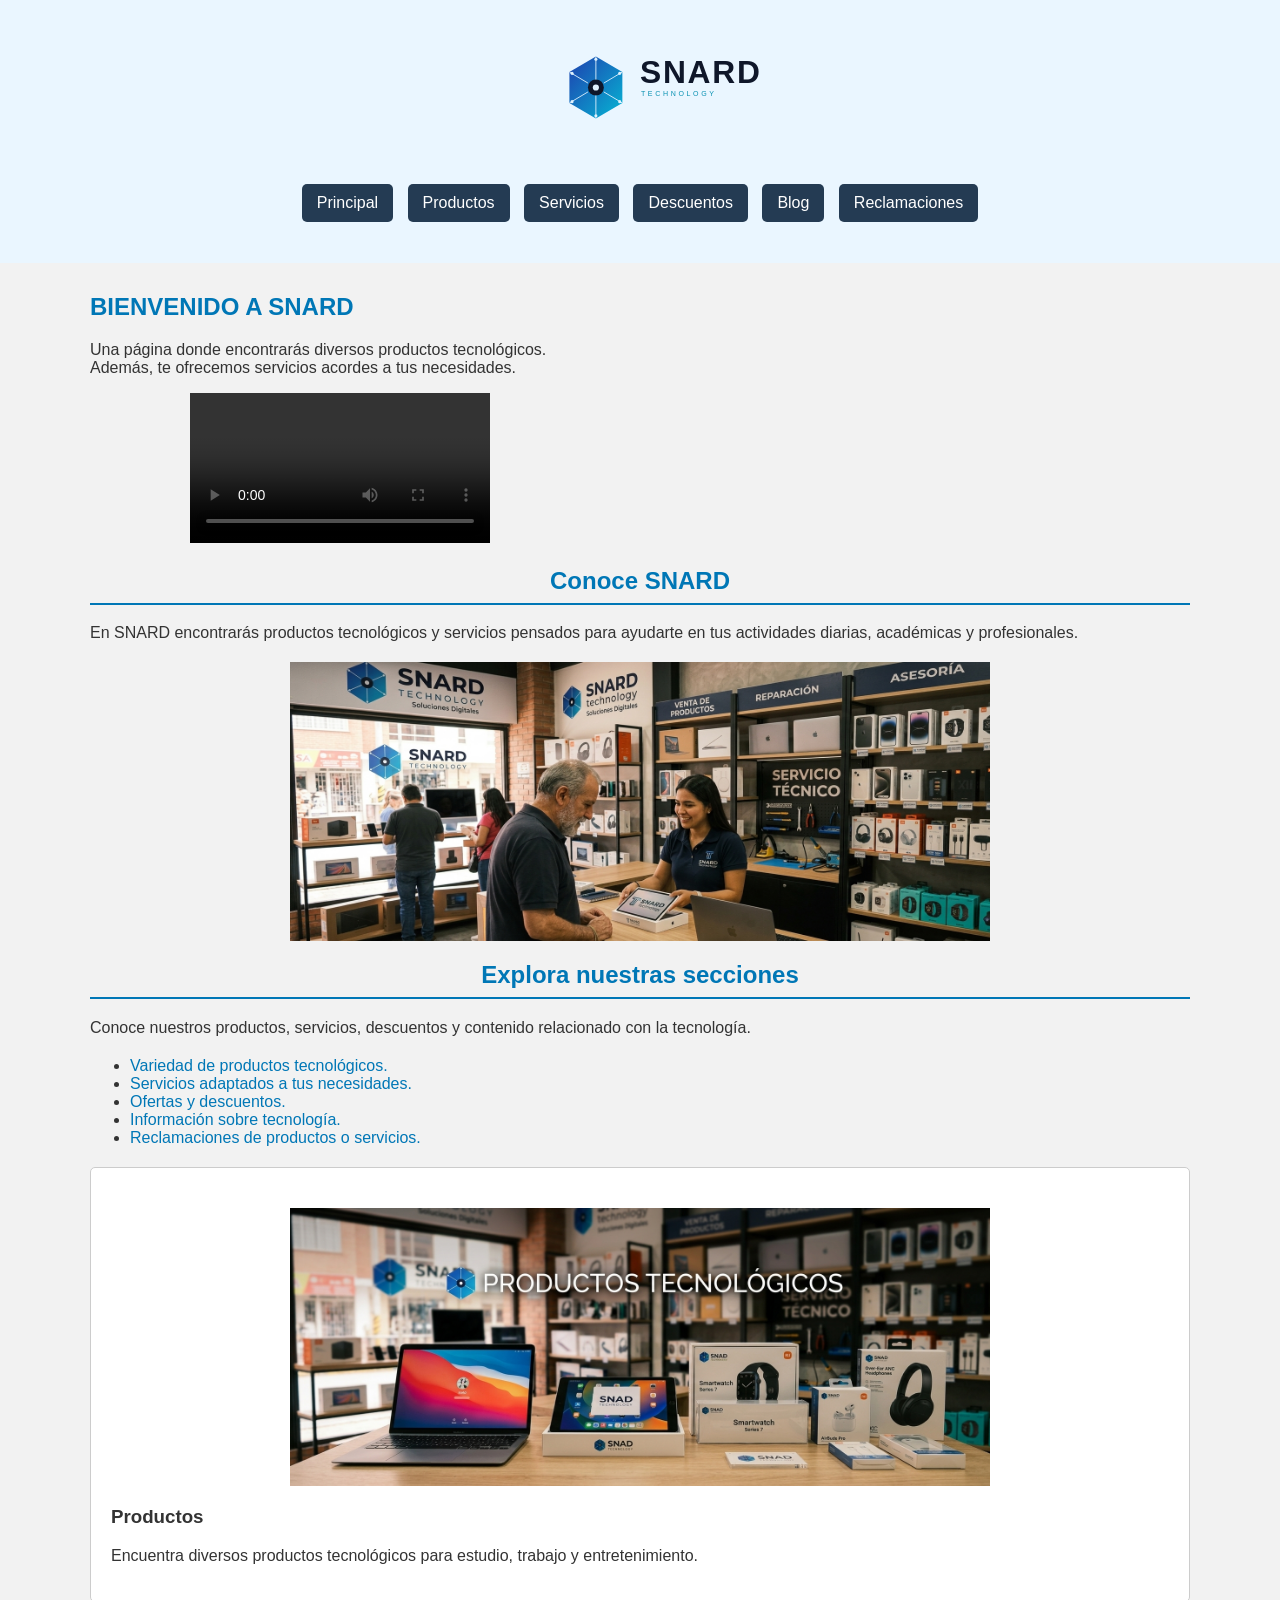
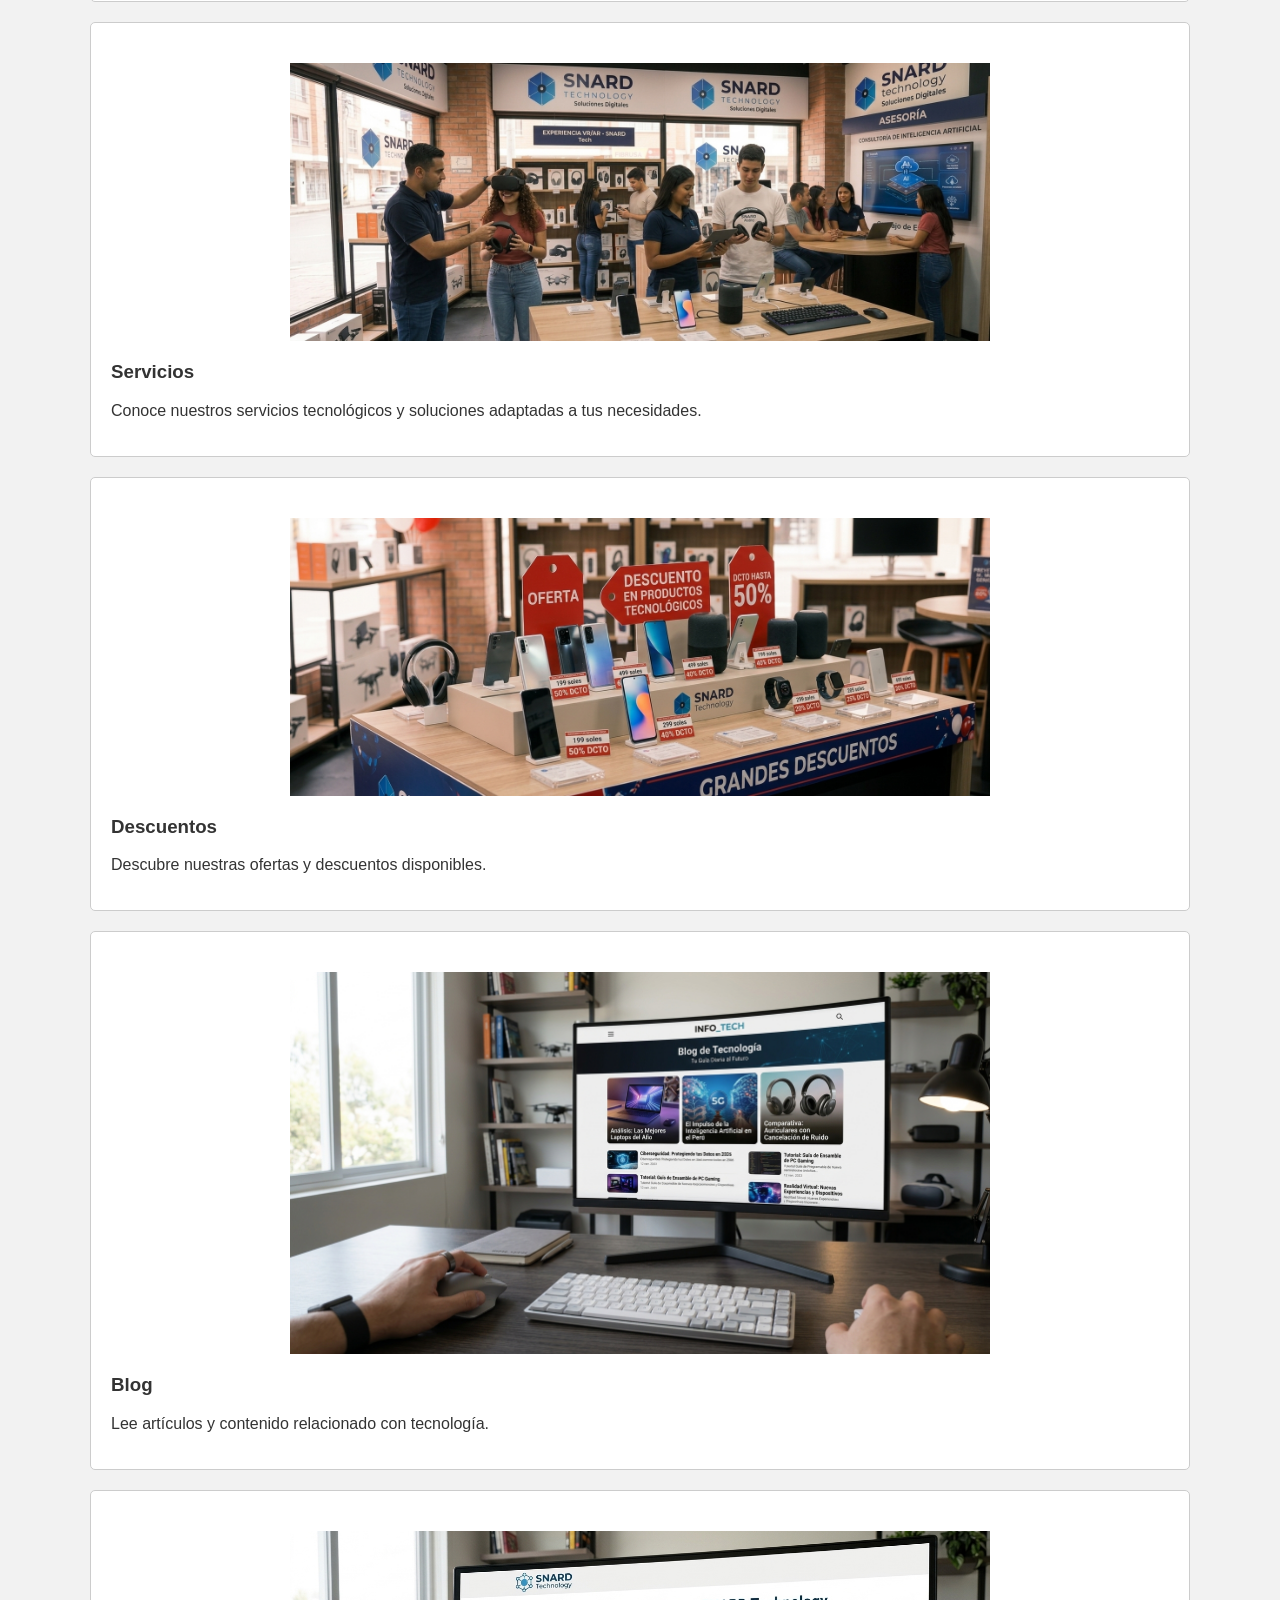
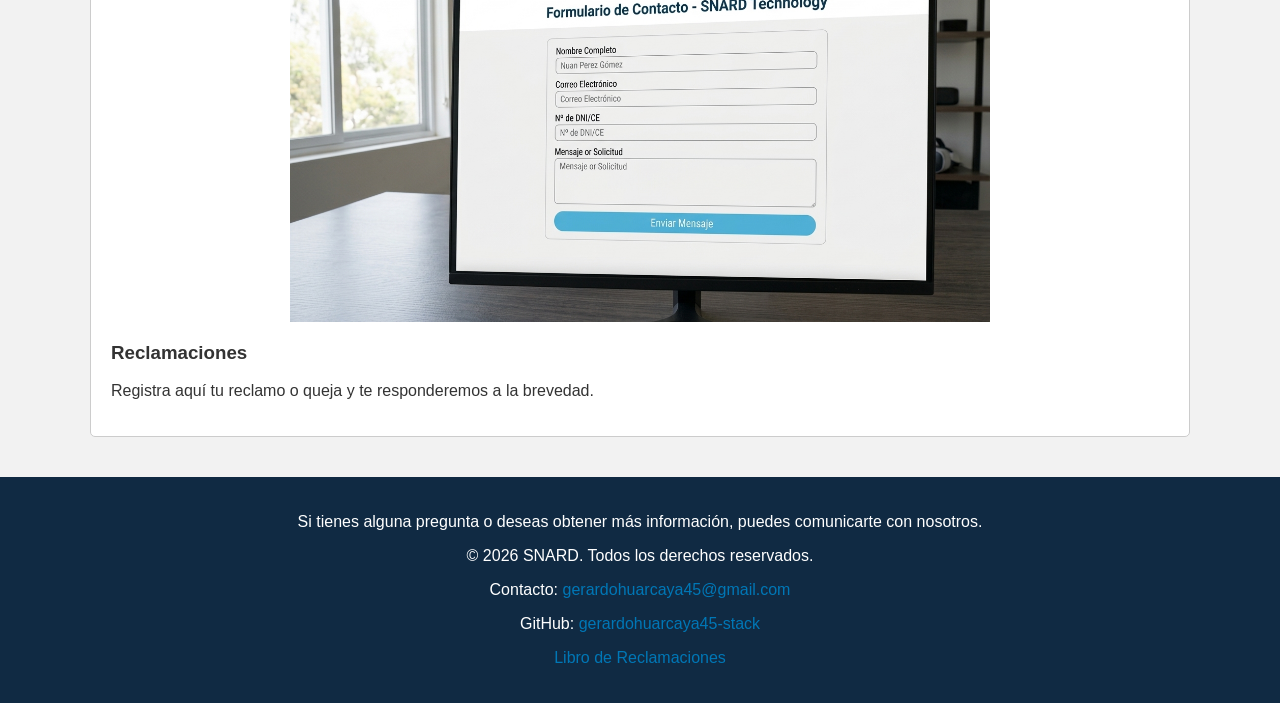
==== commit a4cde364: "Actualización del proyecto" ====
--- a/index.html
+++ b/index.html
@@ -26,9 +26,16 @@
 
     <main>
         <section>
-            <h1 class="title">BIENVENIDO A SNARD</h1>
-            <p>Una página donde encontrarás diversos productos tecnológicos.<br>
-                Además, te ofrecemos servicios acordes a tus necesidades.</p>
+            <div>
+                <h1 class="title">BIENVENIDO A SNARD</h1>
+                <p>Una página donde encontrarás diversos productos tecnológicos.<br>
+                    Además, te ofrecemos servicios acordes a tus necesidades.</p>
+            </div>
+            <div class="video">
+                <video controls>
+                    <source src="videos/2026-10-03 15-26-11.mp4" type="video/mp4">
+                </video>
+            </div>
         </section>
         <section>
             <h2 class="subtitles">Conoce SNARD</h2>
--- a/style.css
+++ b/style.css
@@ -5,6 +5,14 @@
     margin: 0;
 }
 
+.video {
+    text-align: center;
+}
+
+.video {
+    width: 500px;
+}
+
 img {
     max-width: 100%;
 }
@@ -18,29 +26,26 @@
     text-decoration: underline;
 }
 
-header,
-footer {
-    background-color: #102a43;
-    color: white;
-}
-
 header {
+    background-color: #eaf6ff;
+    color: #102a43;
     padding: 20px;
     text-align: center;
 }
 
 .title {
-    color: #4cc9f0;
+    color: #0077b6;
 }
 
 header img {
-    width: 180px;
+    width: 300px;
     margin: 10px;
 }
 
-header p {
-    max-width: 700px;
-    margin: 10px auto;
+main {
+    width: 90%;
+    max-width: 1100px;
+    margin: 30px auto;
 }
 
 .navegation-menu {
@@ -65,12 +70,6 @@
 .txt_list a:hover {
     background-color: #0077b6;
     text-decoration: none;
-}
-
-main {
-    width: 90%;
-    max-width: 1100px;
-    margin: 30px auto;
 }
 
 .subtitles,
@@ -310,6 +309,8 @@
 }
 
 footer {
+    background-color: #102a43;
+    color: white;
     text-align: center;
     padding: 20px;
     margin-top: 40px;
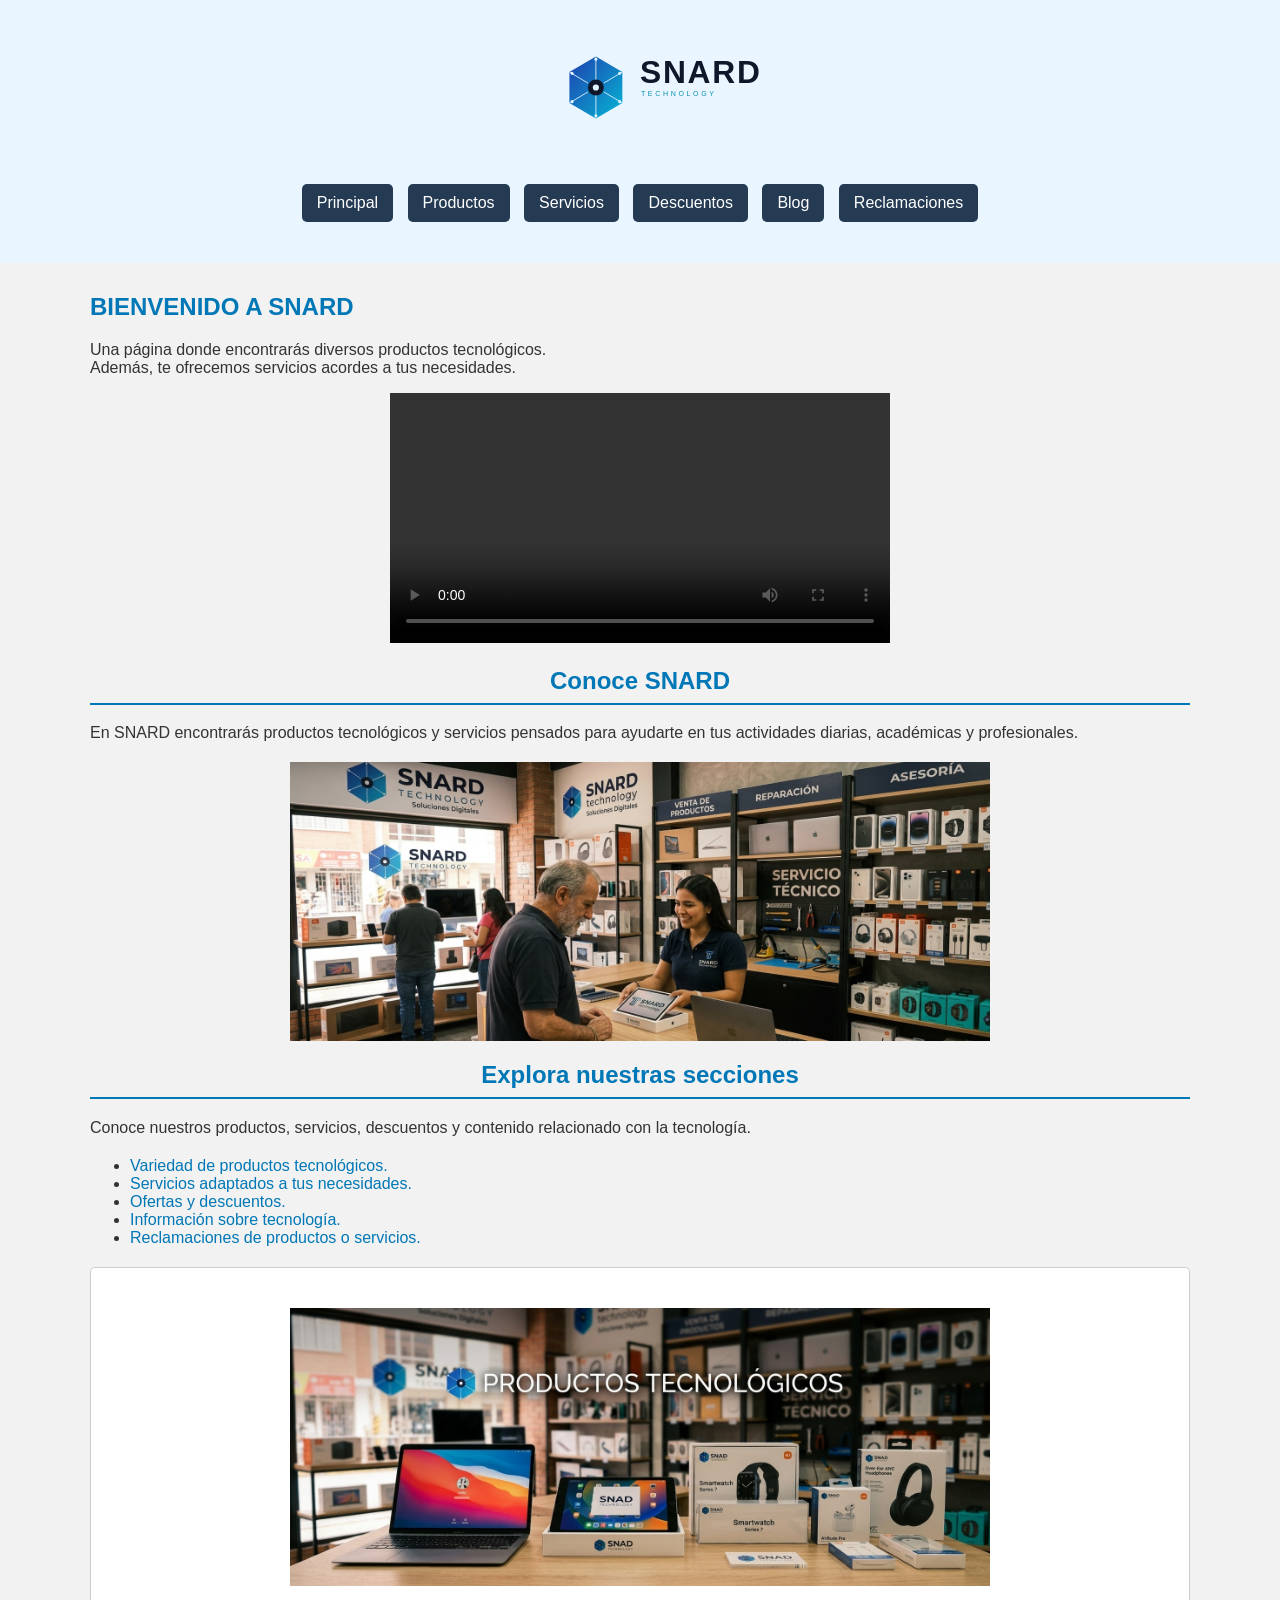
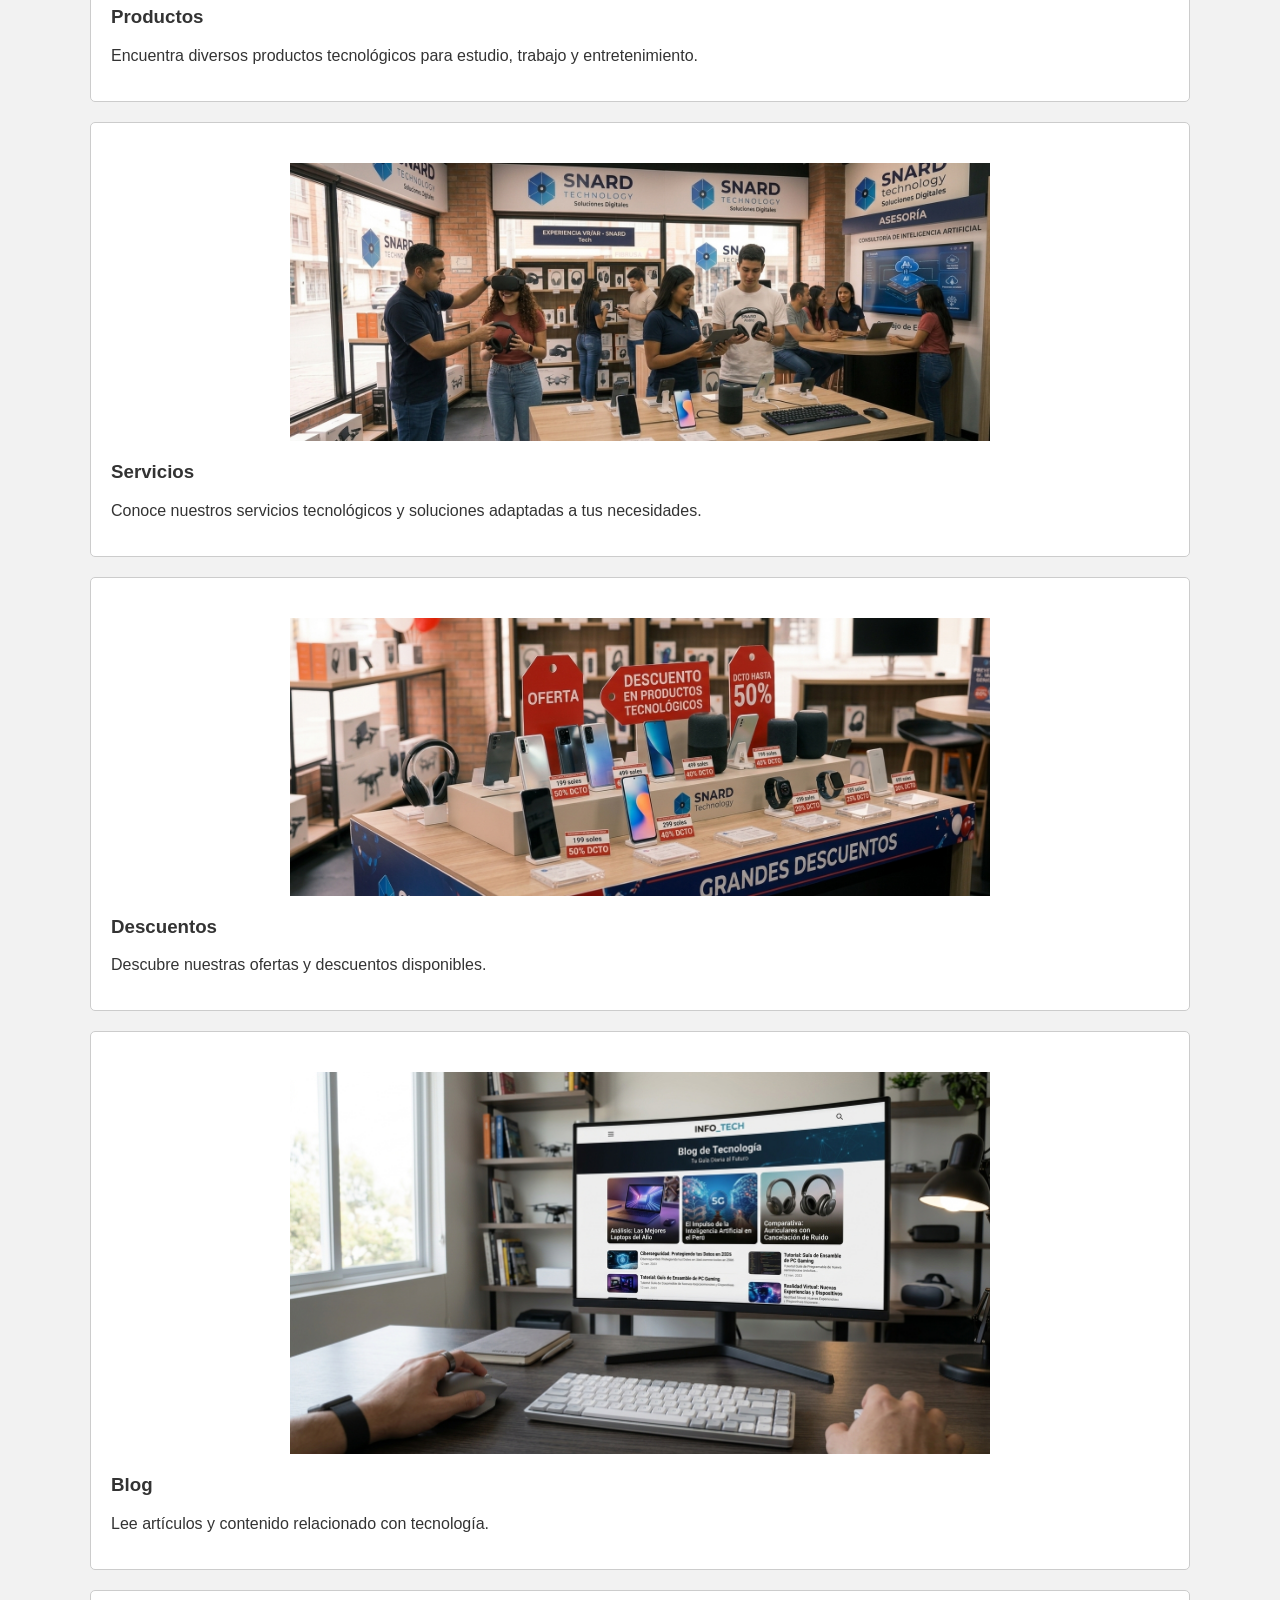
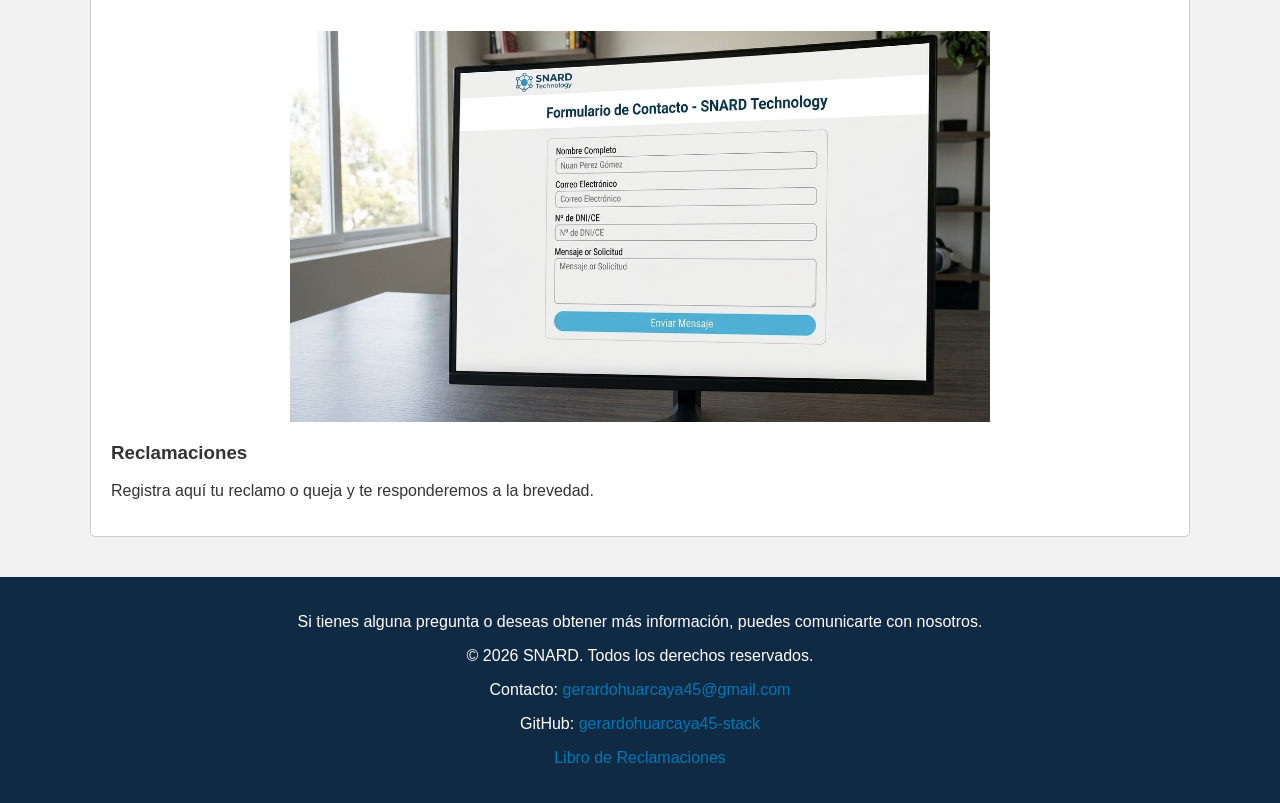
==== commit 06574450: "Video" ====
--- a/index.html
+++ b/index.html
@@ -34,6 +34,7 @@
             <div class="video">
                 <video controls>
                     <source src="videos/2026-10-03 15-26-11.mp4" type="video/mp4">
+                    Tu navegador no puede reproducir este video.
                 </video>
             </div>
         </section>
--- a/style.css
+++ b/style.css
@@ -9,8 +9,9 @@
     text-align: center;
 }
 
-.video {
+.video video {
     width: 500px;
+    max-width: 100%;
 }
 
 img {
